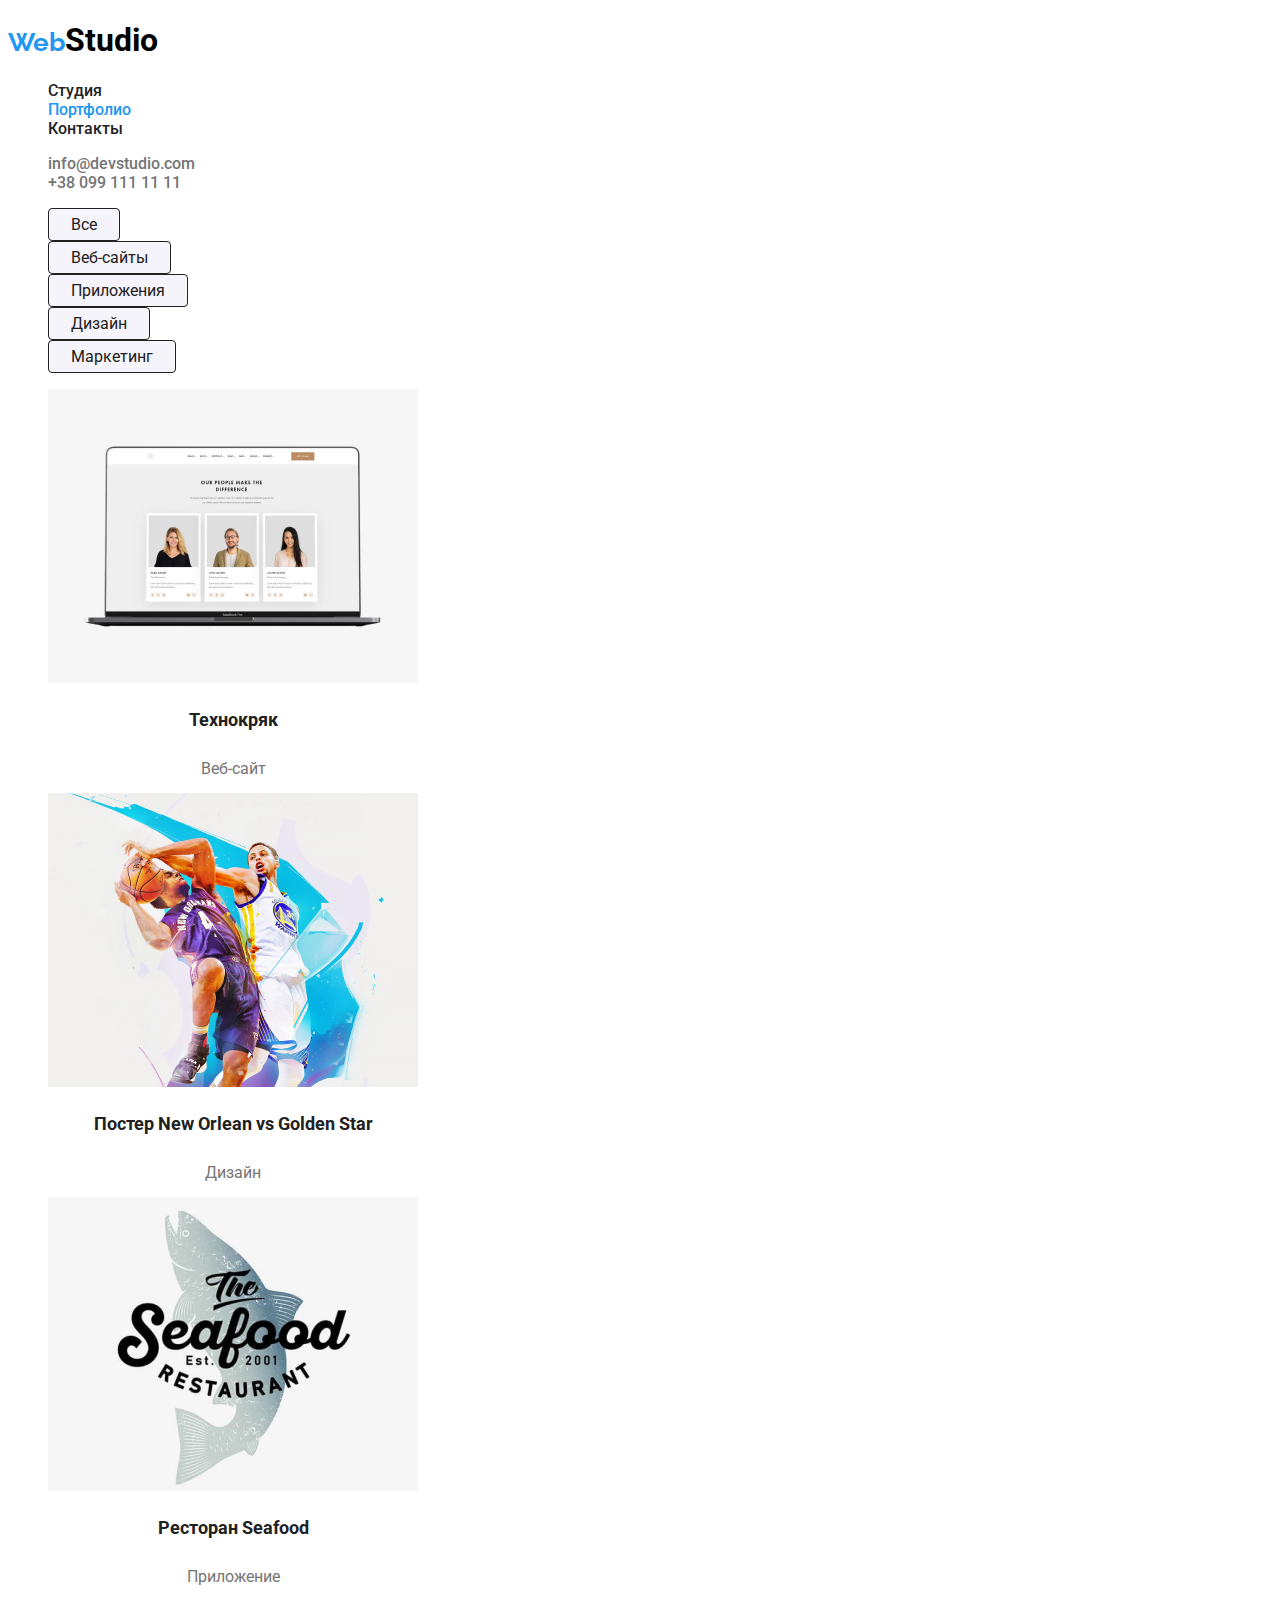
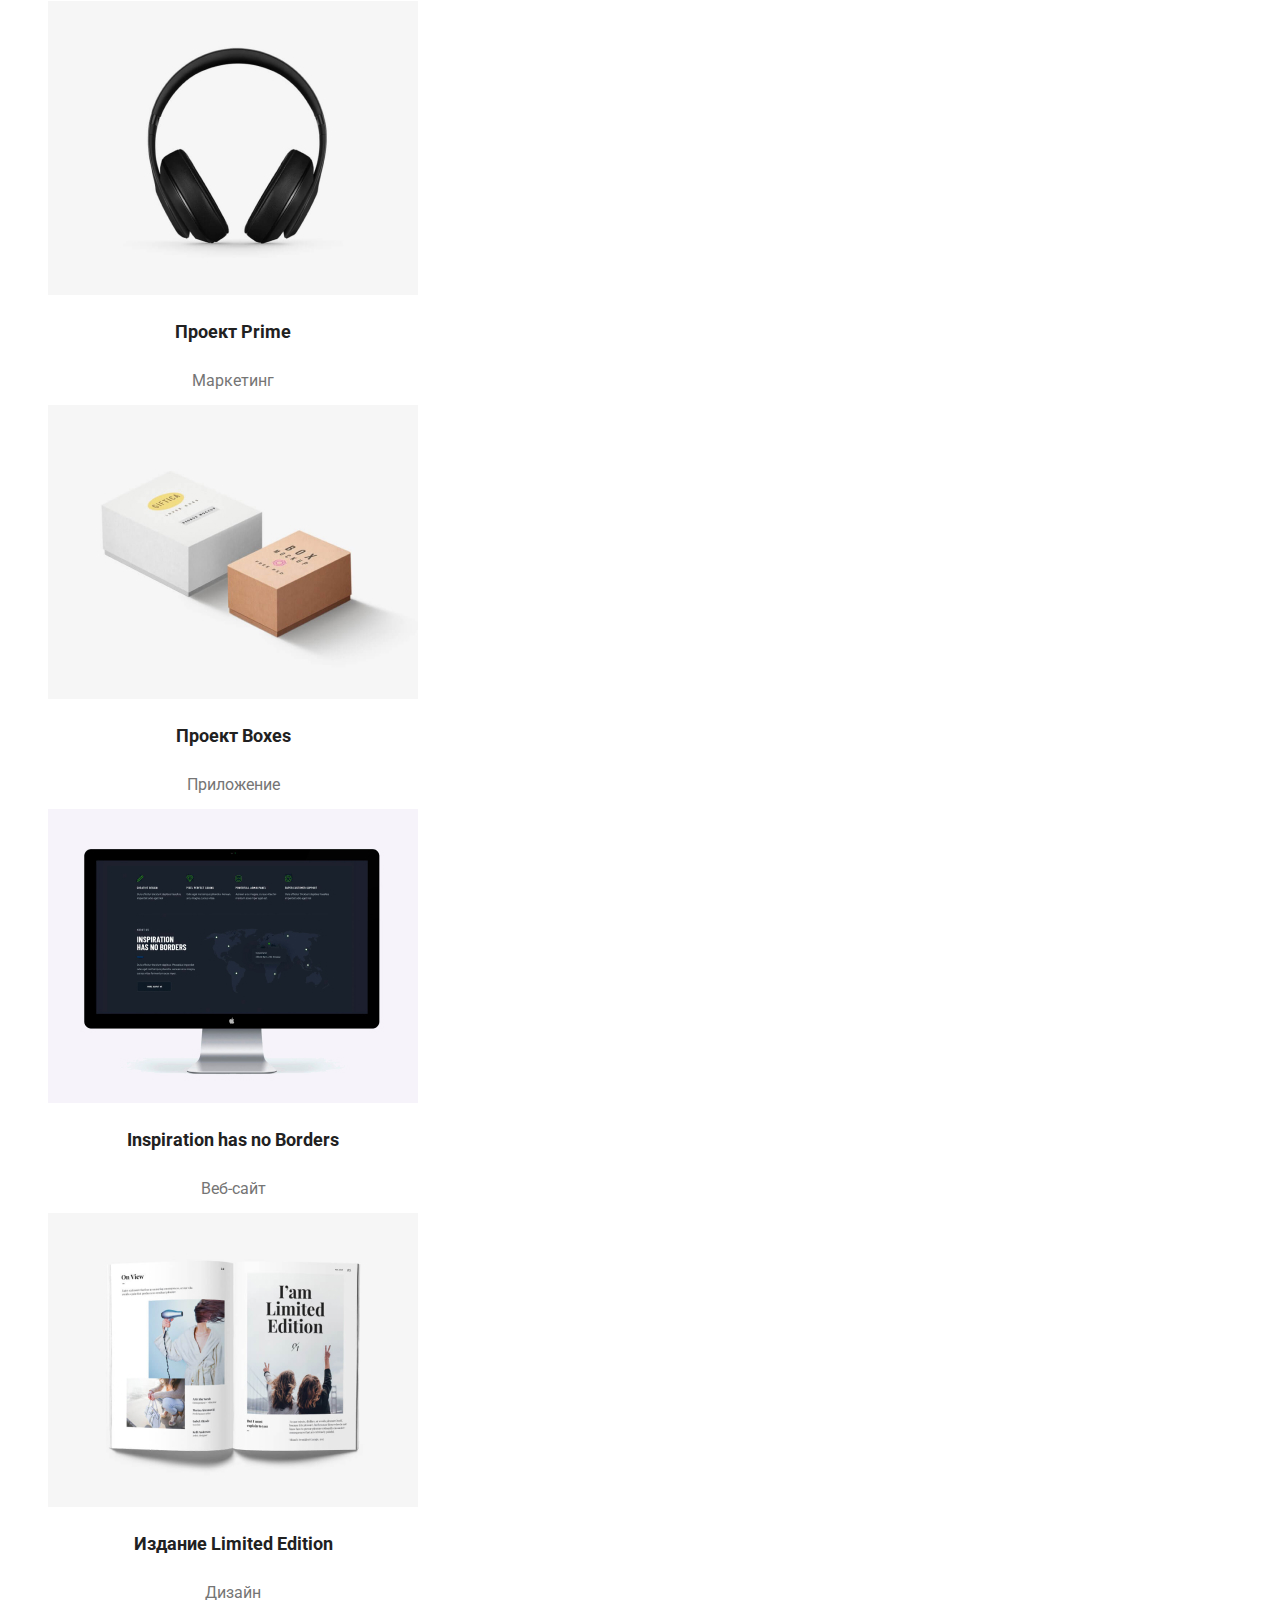
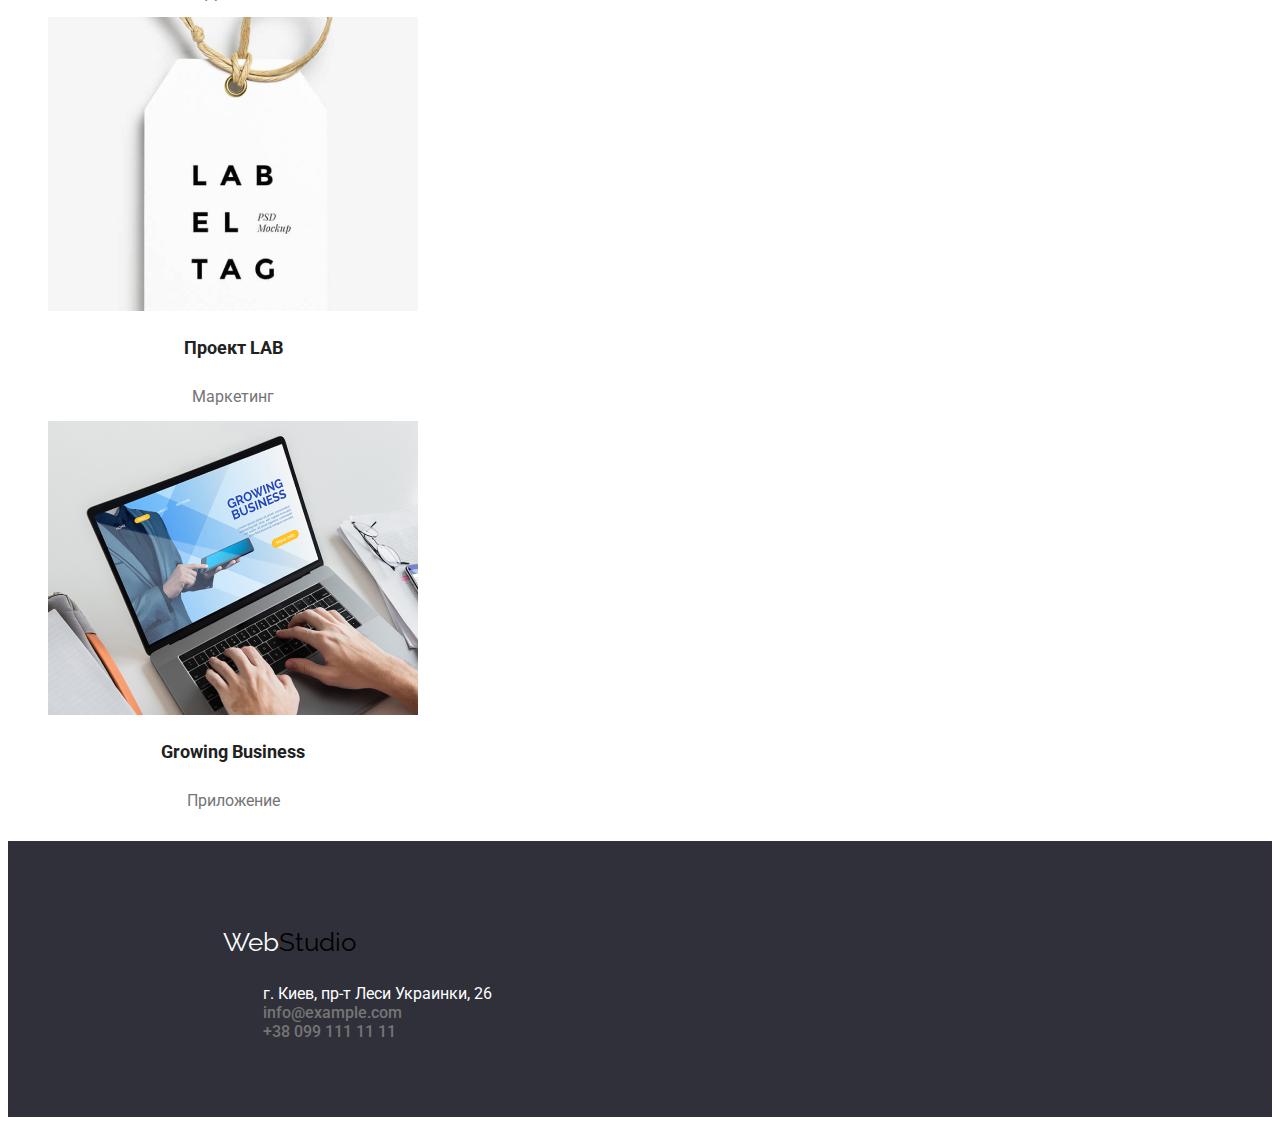
==== portfolio.html @ f065d7c5 "added portfolio, finished css" ====
<!DOCTYPE html>
<html lang="ru">
<head>
    <meta charset="UTF-8">
    <meta http-equiv="X-UA-Compatible" content="IE=edge">
    <meta name="viewport" content="width=device-width, initial-scale=1.0">
    <link rel="stylesheet" href="./css/style.css">
    <link rel="preconnect" href="https://fonts.gstatic.com">
    <link href="https://fonts.googleapis.com/css2?family=Raleway:wght@700&family=Roboto:wght@400;500;700;900&display=swap" rel="stylesheet">
    <title>Портфолио</title>
</head>
<body>
     <!--header container-->
     <header>
        <nav>
            <h1 class="logo"><span class="logo-brand">Web</span>Studio</h1>
            <ul  class="nav-panel">
                <li><a href="./index.html">Студия</a></li>
                <li><a id="current" href="./portfolio.html">Портфолио</a></li>
                <li><a href="#">Контакты</a></li>
            </ul>
            <ul>
                <li class="nav-contacts"><a href="mailto:info@devstudio.com">info@devstudio.com</a></li>
                <li class="nav-contacts"><a href="tel:+380991111111">+38 099 111 11 11</a></li>
            </ul>
        </nav>
    </header>
    <main>
        <h1 class="hidden">
            .
        </h1>
        <ul>
            <li class="button">
                Все
            </li>
            <li class="button">
                Веб-сайты
            </li>
            <li class="button">
                Приложения
            </li>
            <li class="button">
                Дизайн
            </li>
            <li class="button">
                Маркетинг
            </li>
        </ul>
        <ul>
            <li class="products">
                <img src="./img/portfolio1.jpg" alt="Технокряк" >
                <h2 class="product-title">
                    Технокряк
                </h2>
                <p class="product-description">Веб-сайт</p>
            </li>
            <li class="products">
                <img src="./img/portfolio2.jpg" alt="">
                <h2 class="product-title">
                    Постер New Orlean vs Golden Star
                </h2>
                <p class="product-description">Дизайн</p>
            </li>
            <li class="products">
                <img src="./img/portfolio3.jpg" alt="">
                <h2 class="product-title">
                    Ресторан Seafood
                </h2>
                <p class="product-description">Приложение</p>
            </li>
            <li class="products">
                <img src="./img/portfolio4.jpg" alt="">
                <h2 class="product-title">
                    Проект Prime
                </h2>
                <p class="product-description">Маркетинг</p>
            </li>
            <li class="products">
                <img src="./img/portfolio5.jpg" alt="">
                <h2 class="product-title">
                    Проект Boxes
                </h2>
                <p class="product-description">Приложение</p>
            </li>
            <li class="products">
                <img src="./img/portfolio6.jpg" alt="">
                <h2 class="product-title">
                    Inspiration has no Borders
                </h2>
                <p class="product-description">Веб-сайт</p>
            </li>
            <li class="products">
                <img src="./img/portfolio7.jpg" alt="">
                <h2 class="product-title">
                    Издание Limited Edition
                </h2>
                <p class="product-description">Дизайн</p>
            </li>
            <li class="products">
                <img src="./img/portfolio8.jpg" alt="">
                <h2 class="product-title">
                    Проект LAB
                </h2>
                <p class="product-description">Маркетинг</p>
            </li>
            <li class="products">
                <img src="./img/portfolio9.jpg" alt="">
                <h2 class="product-title">
                    Growing Business
                </h2>
                <p class="product-description">Приложение</p>
            </li>
        </ul>
    </main>
    <!-- footer container -->
    <footer id="footer">
        <p class="logo-footer"><span class="logo-brand-footer">Web</span>Studio</p>
        <ul>
            <li><address class="address">г. Киев, пр-т Леси Украинки, 26</address></li>
            <li class="nav-contacts"><a href="mailto:info@example.com">info@example.com</a></li>
            <li class="nav-contacts"><a href="tel:+380991111111">+38 099 111 11 11</a></li>
        </ul>
    </footer>
</body>
</html>
---- css/style.css ----
:root {
    --background-color: #ffffff; 
    --brand-color: #2196F3;
    --text-color-primary: #212121;
    --text-color-secondary: #757575;
    --text-color-adrress-op60: rgba(255, 255, 255, 0.6);
    font-family: 'Roboto', sans-serif;
}

.logo .logo-brand {
    font-family: 'Raleway', sans-serif;
    font-size: 26px;
    line-height: 31px;
}

.logo {
    color: #000000;
}

.logo-brand {
    color: var(--brand-color)
}

ul {
    list-style: none;
}

#current {
    color: var(--brand-color);
}

.nav-panel a{
    color: var(--text-color-primary);
    text-decoration: none;
    font-weight: 500;
}

.nav-panel a:hover, :focus {
    color: var(--brand-color);
}

.nav-contacts a{
    color: var(--text-color-secondary);
    text-decoration: none;
    font-weight: 500;
}

.nav-contacts a:hover, :focus {
    color: var(--brand-color);
}

.banner {
    background-color: #2F303A;
}

.banner-slogan {
    color: var(--background-color);
    font-weight: 900;
    text-transform: uppercase;
    font-size: 44px;
    line-height: 60px;
    text-align: center;
}

.banner a {
    background-color: var(--brand-color);
    color: var(--background-color);
    text-decoration: none;
    font-weight: 700;
    font-size: 16px;
    line-height: 30px;
    box-shadow: 0px 4px 4px rgba(0, 0, 0, 0.15);
    border-radius: 4px; 
    padding: 10px 34px;
}

.banner a:hover {
    background-color: #ffffff;
    color: var(--text-color-primary);
}

.preferences h3 {
    color: var(--text-color-primary);
    font-weight: 700;
    font-size: 14px;
}

.preferences span {
    color: var(--text-color-secondary);
    font-weight: 400;
    font-size: 14px;
    line-height: 24px;
}

.whatwedo h2 {
    color: var(--text-color-primary);
    font-weight: 700;
    font-size: 36px;
    line-height: 42px;
    text-align: center;
}

.team {
    background-color: #F5F4FA;
}

.team-card {
    background-color: var(--background-color);
    width: 270px;
    height: 368px;
    box-shadow: 0px 1px 3px rgba(0, 0, 0, 0.12), 0px 1px 1px rgba(0, 0, 0, 0.14), 0px 2px 1px rgba(0, 0, 0, 0.2);
    border-radius: 0px 0px 4px 4px;
}

.team h2 {
    color: var(--text-color-primary);
    font-weight: 700;
    font-size: 36px;
    line-height: 42px;
    text-align: center;
}

.team h4 {
    color: var(--text-color-primary);
    font-weight: 500;
    font-size: 16px;
    line-height: 19px;
    text-align: center;
}

.team p {
    color: var(--text-color-secondary);
    font-weight: 400;
    font-size: 16px;
    line-height: 19px;
    text-align: center;
}

#footer {
    background-color: #2F303A;
    padding: 60px 215px;
}

#footer p {
    font-family: 'Raleway', sans-serif;
    font-size: 26px;
    line-height: 31px;
}

.logo-brand-footer {
    color: var(--background-color);
}

/* .logo-footer {
    padding: 10px 40px;
} */

.address {
    font-style: normal;
    font-weight: 400;
    color: var(--background-color);
}

.hidden {
    display: none;
}

.button {
    background-color: #F5F4FA;
    color: var(--text-color-primary);
    width: fit-content;
    border: 1px solid;
    padding: 6px 22px;
    border-radius: 4px;
}

.button:hover {
    background-color: var(--brand-color);
    color: var(--background-color);
}

.products {
    width: 370px;
    height: 404px;
    background-color: var(--background-color);
}

.product-title {
    font-weight: 700;
    font-size: 18px;
    line-height: 36px;
    color: var(--text-color-primary);
    text-align: center;
}

.product-description {
    font-weight: 400;
    font-size: 16px;
    line-height: 30px;
    color: var(--text-color-secondary);
    text-align: center;
}
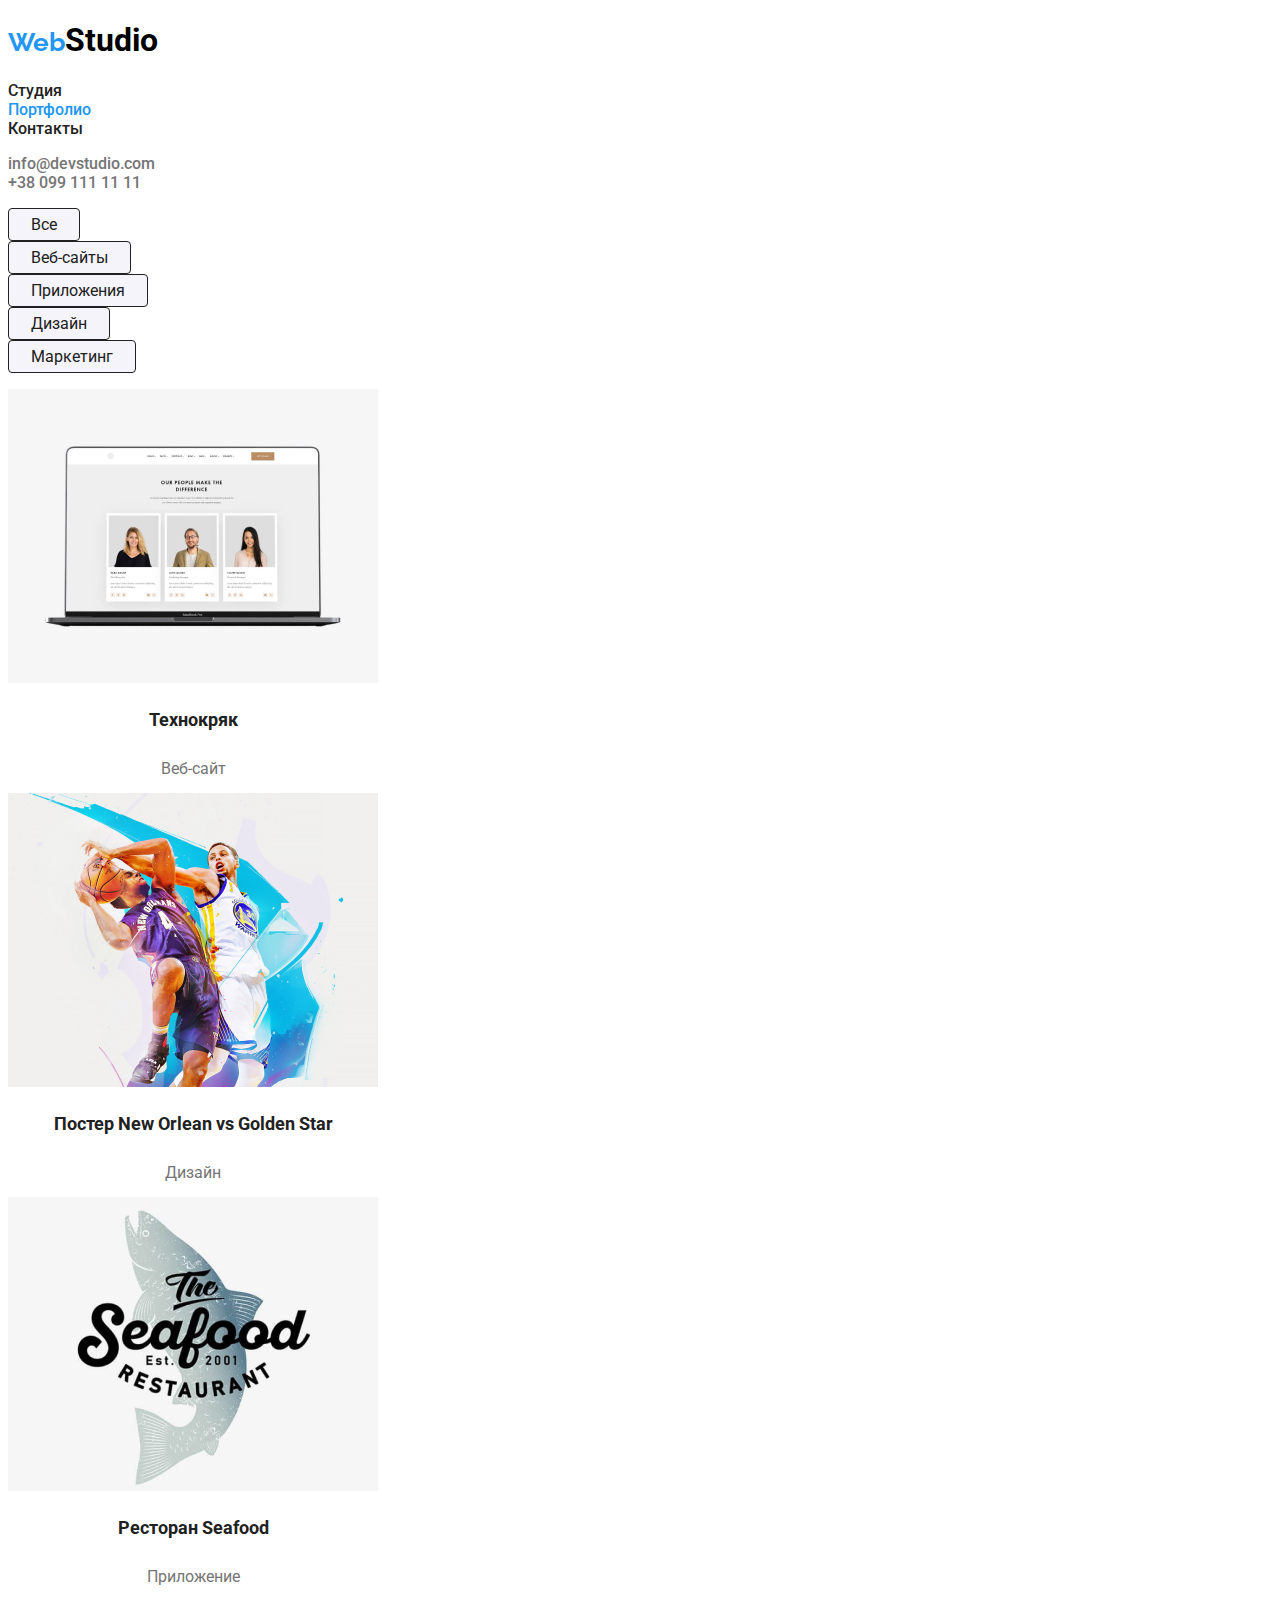
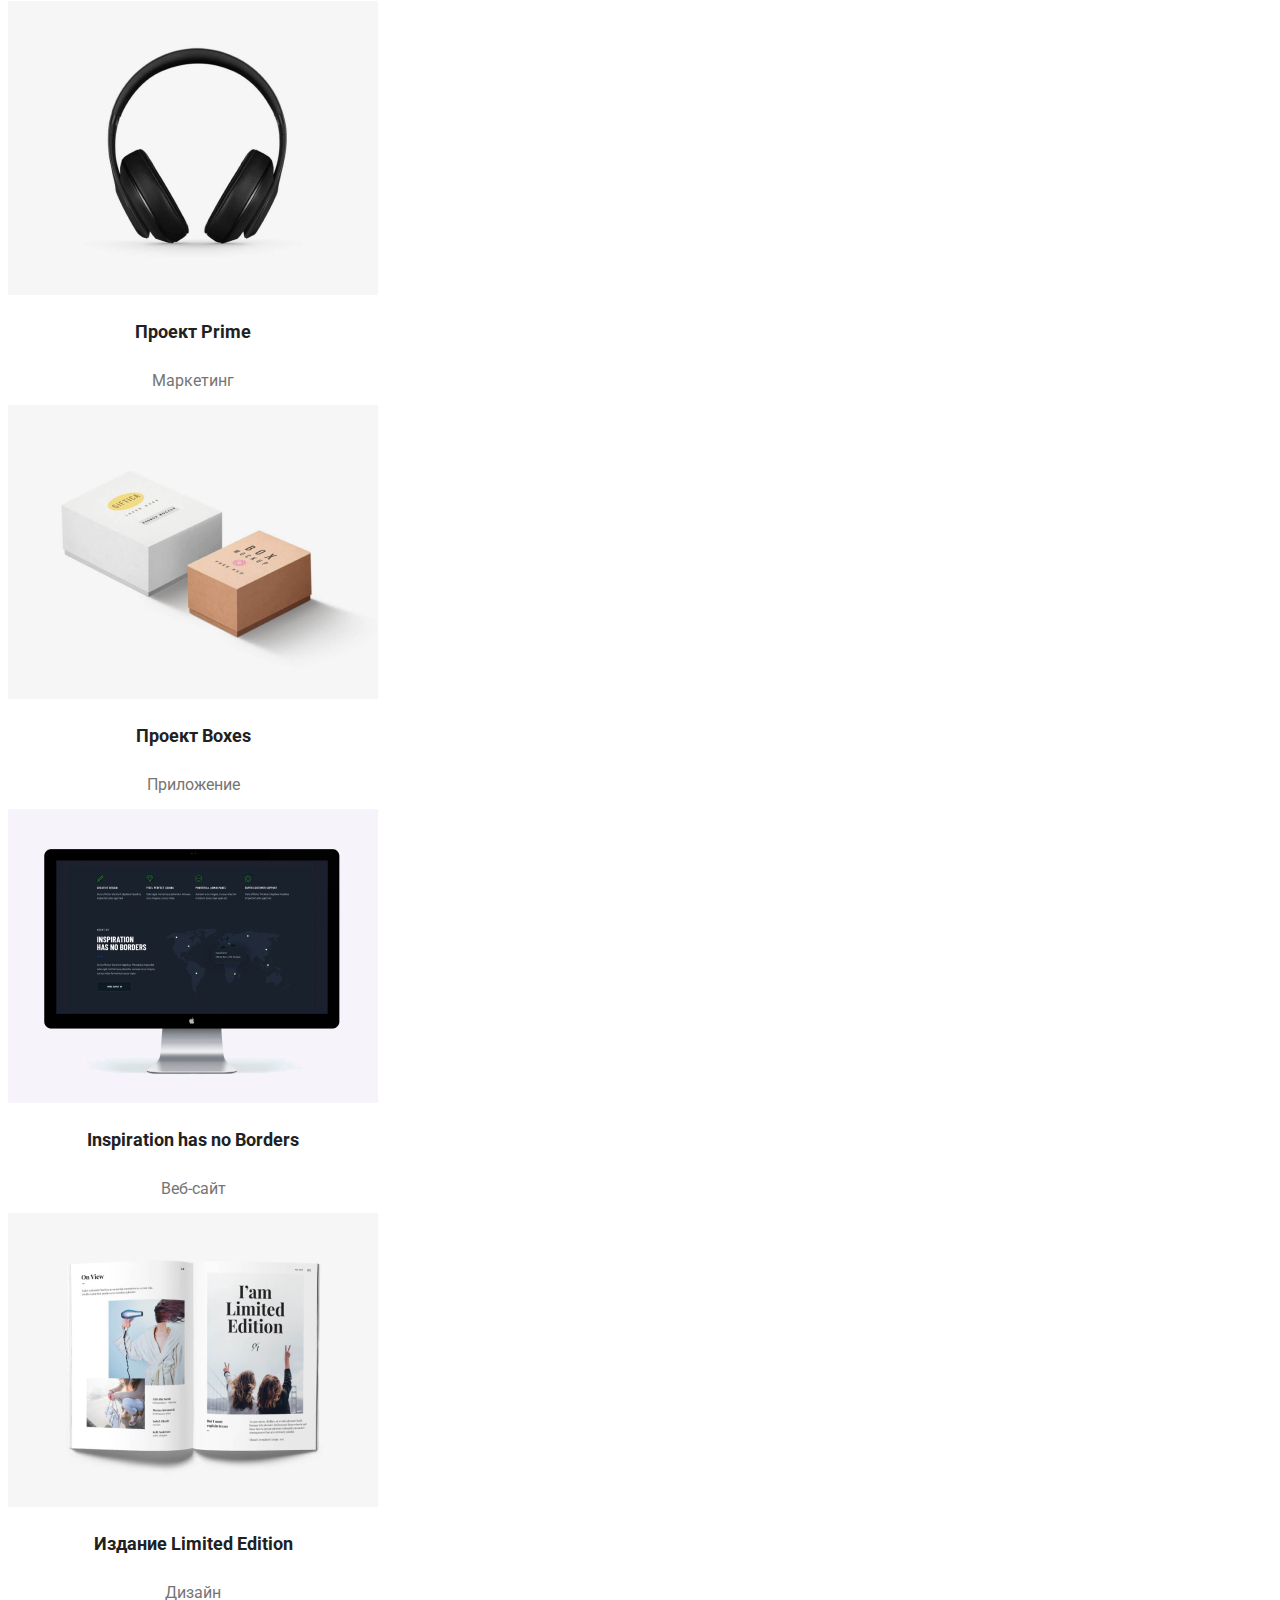
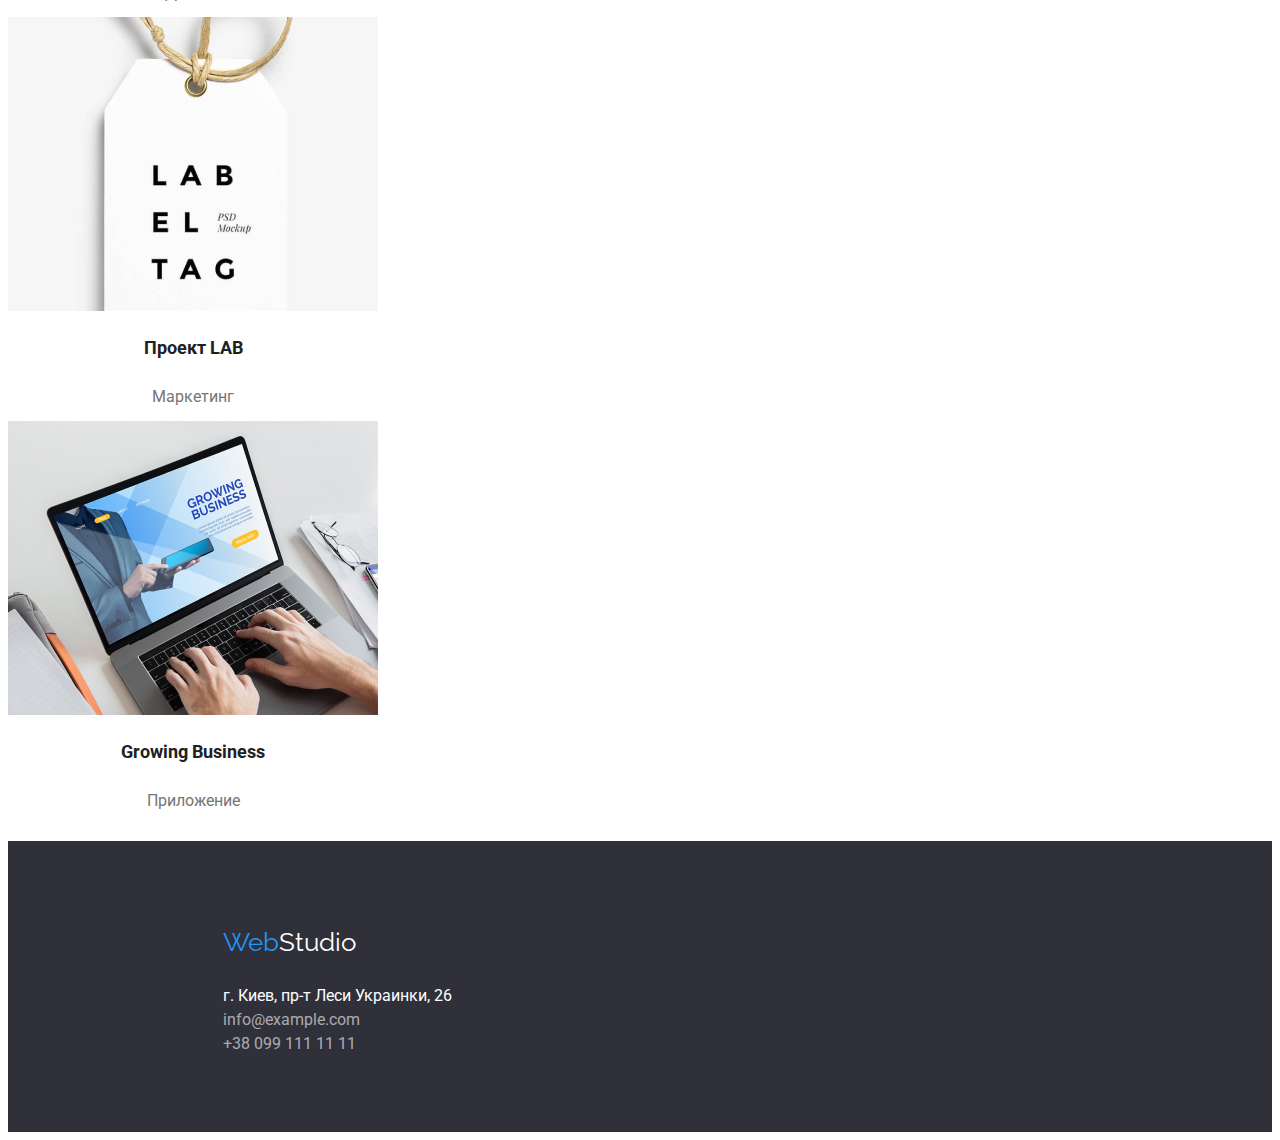
==== commit 05f034c7: "changed footer contacts color" ====
--- a/portfolio.html
+++ b/portfolio.html
@@ -5,6 +5,7 @@
     <meta http-equiv="X-UA-Compatible" content="IE=edge">
     <meta name="viewport" content="width=device-width, initial-scale=1.0">
     <link rel="stylesheet" href="./css/style.css">
+    <link rel="stylesheet" href=".css/normalize.css">
     <link rel="preconnect" href="https://fonts.gstatic.com">
     <link href="https://fonts.googleapis.com/css2?family=Raleway:wght@700&family=Roboto:wght@400;500;700;900&display=swap" rel="stylesheet">
     <title>Портфолио</title>
--- a/css/style.css
+++ b/css/style.css
@@ -23,6 +23,7 @@
 
 ul {
     list-style: none;
+    padding: 0;
 }
 
 #current {
@@ -145,10 +146,21 @@
     font-family: 'Raleway', sans-serif;
     font-size: 26px;
     line-height: 31px;
+    color: var(--background-color);
+}
+
+#footer .nav-contacts a{
+    font-weight: 400;
+    color: var(--text-color-adrress-op60);
+    line-height: 24px;
+}
+
+#footer .nav-contacts a:hover, :focus{
+    color: var(--brand-color);
 }
 
 .logo-brand-footer {
-    color: var(--background-color);
+    color: var(--brand-color);
 }
 
 /* .logo-footer {
@@ -158,6 +170,7 @@
 .address {
     font-style: normal;
     font-weight: 400;
+    line-height: 24px;
     color: var(--background-color);
 }
 
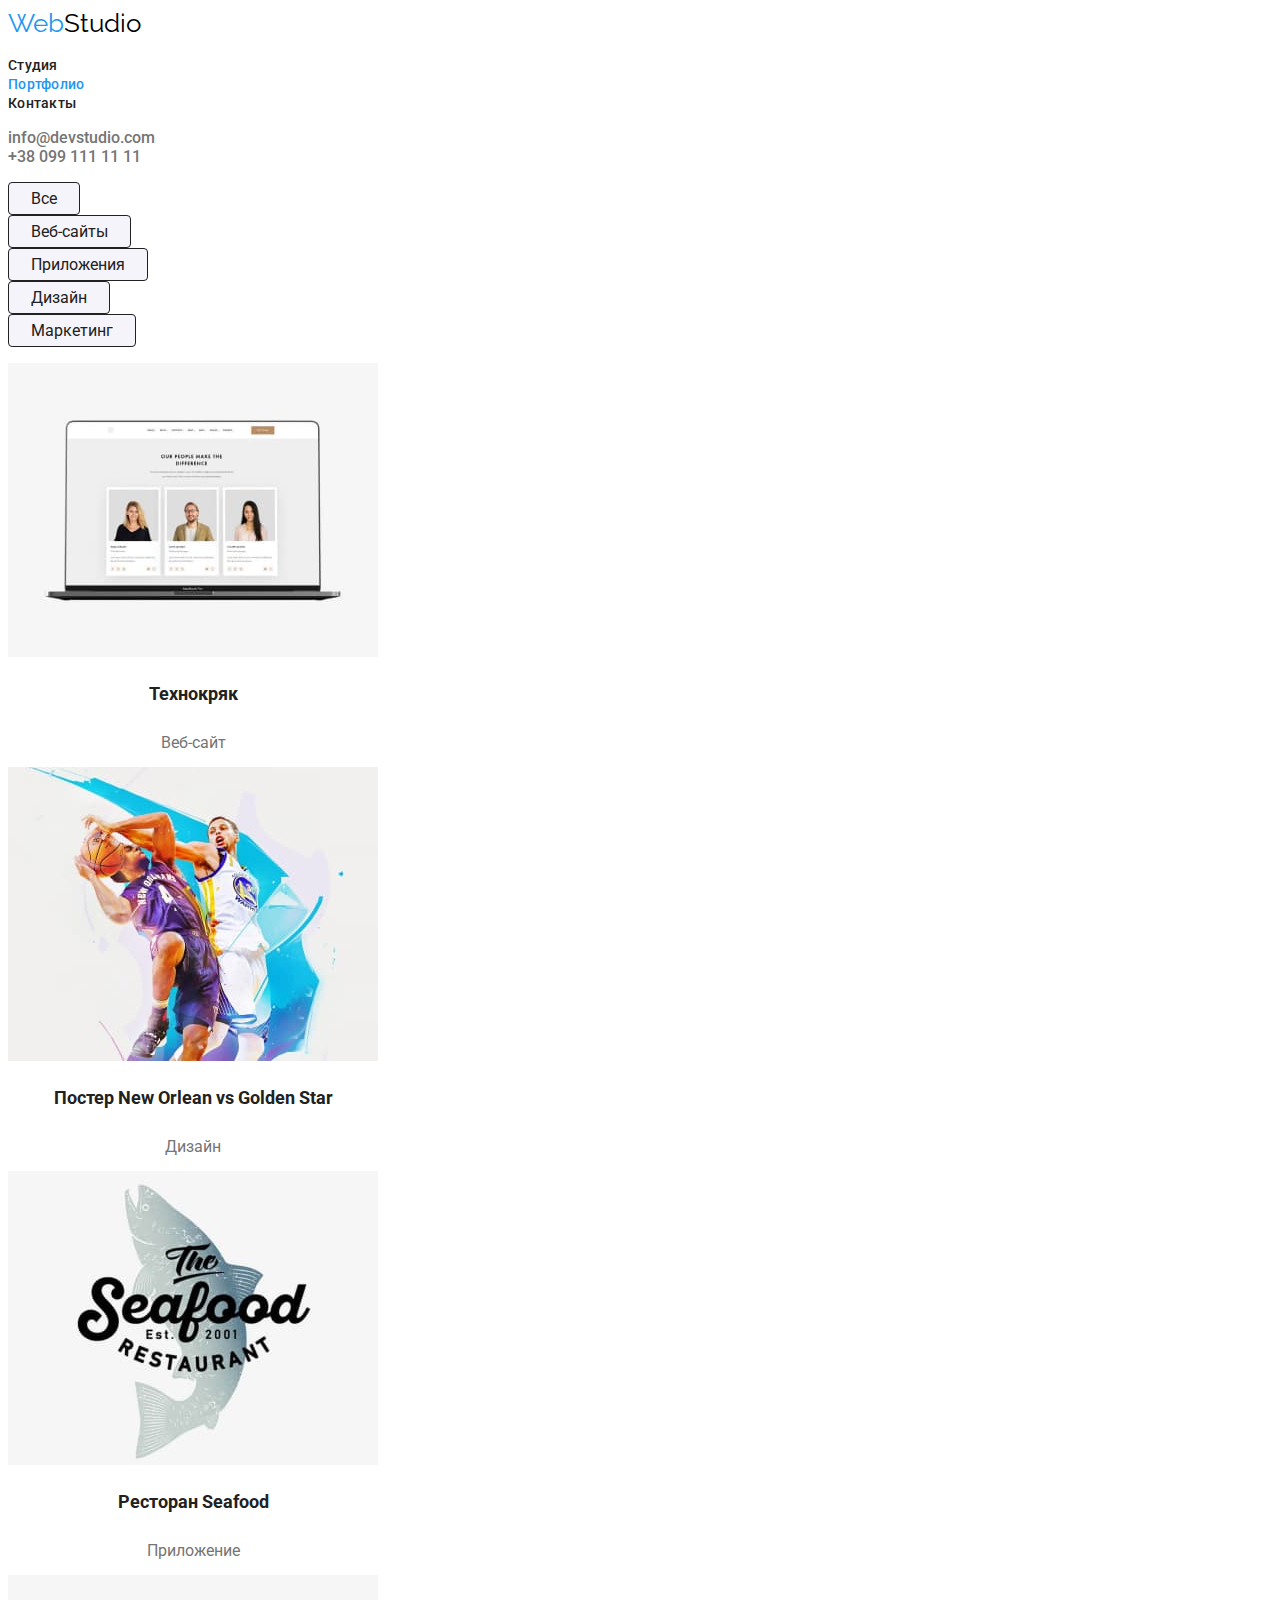
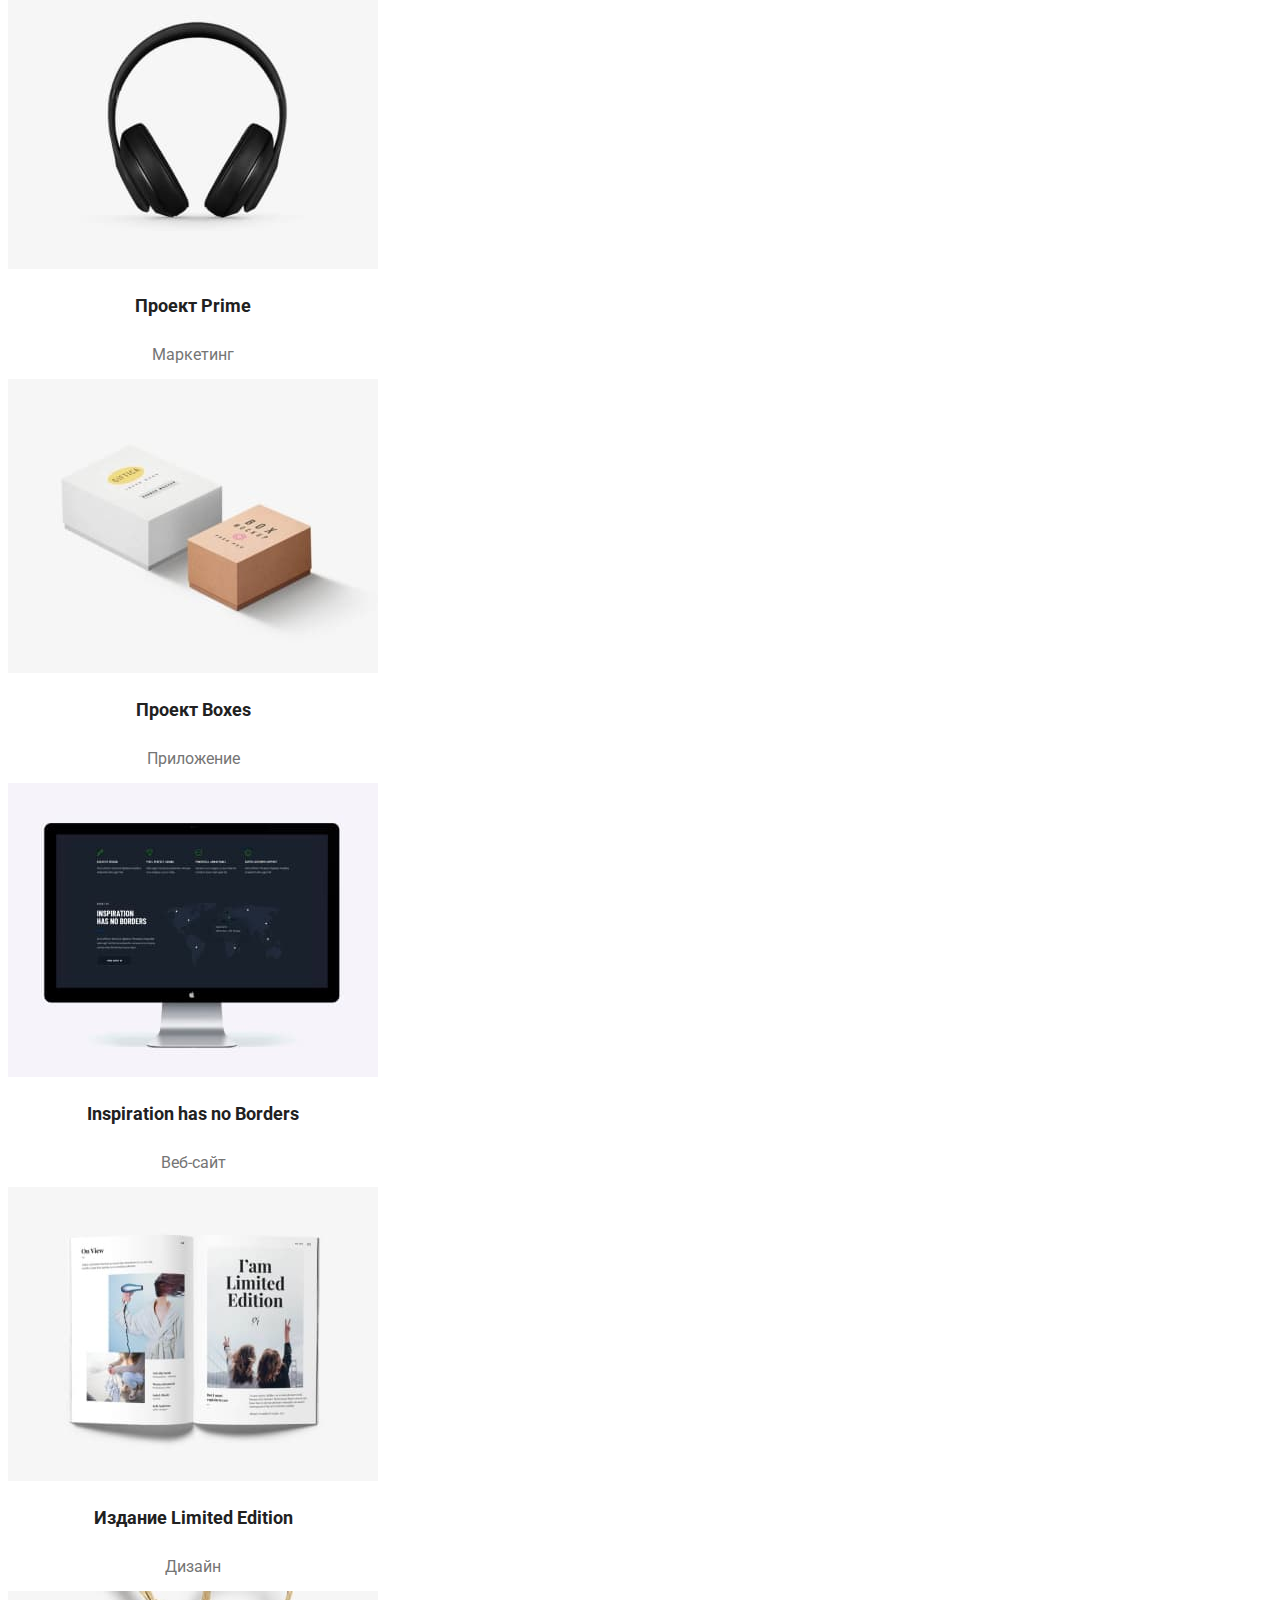
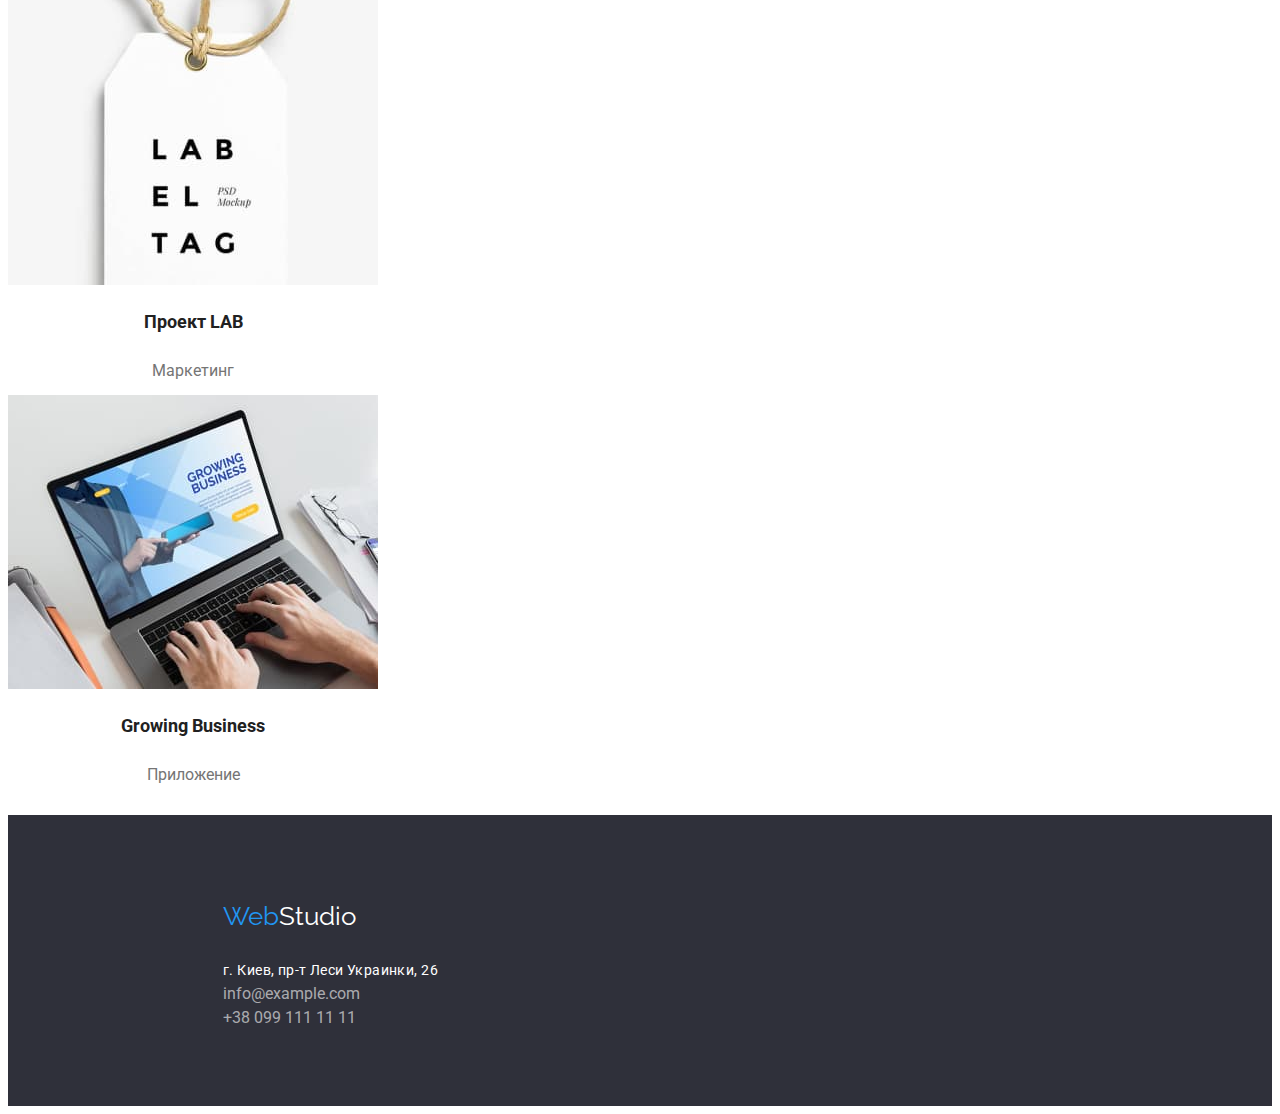
==== commit 7e4e6891: "first part of chanhes" ====
--- a/portfolio.html
+++ b/portfolio.html
@@ -4,7 +4,7 @@
     <meta charset="UTF-8">
     <meta http-equiv="X-UA-Compatible" content="IE=edge">
     <meta name="viewport" content="width=device-width, initial-scale=1.0">
-    <link rel="stylesheet" href="./css/style.css">
+    <link rel="stylesheet" href="./css/styles.css">
     <link rel="stylesheet" href=".css/normalize.css">
     <link rel="preconnect" href="https://fonts.gstatic.com">
     <link href="https://fonts.googleapis.com/css2?family=Raleway:wght@700&family=Roboto:wght@400;500;700;900&display=swap" rel="stylesheet">
@@ -13,18 +13,18 @@
 <body>
      <!--header container-->
      <header>
-        <nav>
-            <h1 class="logo"><span class="logo-brand">Web</span>Studio</h1>
-            <ul  class="nav-panel">
-                <li><a href="./index.html">Студия</a></li>
-                <li><a id="current" href="./portfolio.html">Портфолио</a></li>
-                <li><a href="#">Контакты</a></li>
-            </ul>
-            <ul>
+        <nav class="header-container">
+            <a class="logo" href="index.html"><span class="logo-brand">Web</span>Studio</a>
+                <ul class="nav-panel">
+                    <li class="nav-item"><a class="nav-link" href="./index.html">Студия</a></li>
+                    <li class="nav-item"><a class="nav-link" id="current" href="./portfolio.html">Портфолио</a></li>
+                    <li class="nav-item"><a class="nav-link" href="#footer">Контакты</a></li>
+                </ul>
+        </nav>
+        <ul class="contacts-container">
                 <li class="nav-contacts"><a href="mailto:info@devstudio.com">info@devstudio.com</a></li>
                 <li class="nav-contacts"><a href="tel:+380991111111">+38 099 111 11 11</a></li>
-            </ul>
-        </nav>
+        </ul>
     </header>
     <main>
         <h1 class="hidden">
--- a/css/styles.css
+++ b/css/styles.css
@@ -0,0 +1,230 @@
+:root {
+    --background-color: #ffffff; 
+    --brand-color: #2196F3;
+    --text-color-primary: #212121;
+    --text-color-secondary: #757575;
+    --text-color-adrress-op60: rgba(255, 255, 255, 0.6);
+    font-family: 'Roboto', sans-serif;
+}
+
+a {
+    text-decoration: none;
+}
+  
+ul {
+    list-style: none;
+}
+
+.logo .logo-brand {
+    font-family: 'Raleway', sans-serif;
+    font-size: 26px;
+    line-height: 31px;
+}
+
+.logo {
+    color: #000000;
+    font-family: 'Raleway', sans-serif;
+    font-size: 26px;
+}
+
+.logo-brand {
+    color: var(--brand-color)
+}
+
+ul {
+    list-style: none;
+    padding: 0;
+}
+
+#current {
+    color: var(--brand-color);
+}
+
+.nav-link{
+    color: var(--text-color-primary);
+    text-decoration: none;
+    font-weight: 500;
+    font-size: 14px;
+    line-height: 16px;
+    letter-spacing: 0.02em;  
+}
+
+.nav-link:hover, :focus {
+    color: var(--brand-color);
+}
+
+.nav-contacts a{
+    color: var(--text-color-secondary);
+    font-weight: 500;
+}
+
+.nav-contacts a:hover, :focus {
+    color: var(--brand-color);
+}
+
+.banner {
+    background-color: #2F303A;
+}
+
+.banner-slogan {
+    color: var(--background-color);
+    font-weight: 900;
+    text-transform: uppercase;
+    font-size: 44px;
+    line-height: 60px;
+    text-align: center;
+}
+
+.btn {
+    background-color: var(--brand-color);
+    color: var(--background-color);
+    font-weight: 700;
+    font-size: 16px;
+    line-height: 30px;
+    box-shadow: 0px 4px 4px rgba(0, 0, 0, 0.15);
+    border-radius: 4px;
+    padding: 10px 32px;
+}
+
+.btn:hover, :focus {
+    background-color: #ffffff;
+    color: var(--text-color-primary);
+}
+
+.preferences h3 {
+    color: var(--text-color-primary);
+    font-weight: 700;
+    font-size: 14px;
+    line-height: 16px;
+    letter-spacing: 0.03em;
+    text-transform: uppercase;
+}
+
+.preferences p {
+    color: var(--text-color-secondary);
+    font-weight: 400;
+    font-size: 14px;
+    line-height: 24px;
+}
+
+.whatwedo h2 {
+    color: var(--text-color-primary);
+    font-weight: 700;
+    font-size: 36px;
+    line-height: 42px;
+    text-align: center;
+}
+
+.team {
+    background-color: #F5F4FA;
+}
+
+.team-card {
+    background-color: var(--background-color);
+    width: 270px;
+    height: 368px;
+    box-shadow: 0px 1px 3px rgba(0, 0, 0, 0.12), 0px 1px 1px rgba(0, 0, 0, 0.14), 0px 2px 1px rgba(0, 0, 0, 0.2);
+    border-radius: 0px 0px 4px 4px;
+}
+
+.team h2 {
+    color: var(--text-color-primary);
+    font-weight: 700;
+    font-size: 36px;
+    line-height: 42px;
+    text-align: center;
+}
+
+.team h4 {
+    color: var(--text-color-primary);
+    font-weight: 500;
+    font-size: 16px;
+    line-height: 19px;
+    letter-spacing: 0.03em;
+    text-align: center;
+}
+
+.team p {
+    color: var(--text-color-secondary);
+    font-weight: 400;
+    font-size: 16px;
+    line-height: 19px;
+    letter-spacing: 0.03em;
+    text-align: center;
+}
+
+#footer {
+    background-color: #2F303A;
+    padding: 60px 215px;
+}
+
+#footer p {
+    font-family: 'Raleway', sans-serif;
+    font-size: 26px;
+    line-height: 31px;
+    color: var(--background-color);
+}
+
+#footer .nav-contacts a{
+    font-weight: 400;
+    color: var(--text-color-adrress-op60);
+    line-height: 24px;
+}
+
+#footer .nav-contacts a:hover, :focus{
+    color: var(--brand-color);
+}
+
+.logo-brand-footer {
+    color: var(--brand-color);
+}
+
+.address {
+    font-style: normal;
+    font-weight: 400;
+    line-height: 24px;
+    font-size: 14px;
+    line-height: 24px;
+    letter-spacing: 0.03em;
+    color: var(--background-color);
+}
+
+.hidden {
+    display: none;
+}
+
+.button {
+    background-color: #F5F4FA;
+    color: var(--text-color-primary);
+    width: fit-content;
+    border: 1px solid;
+    padding: 6px 22px;
+    border-radius: 4px;
+}
+
+.button:hover {
+    background-color: var(--brand-color);
+    color: var(--background-color);
+}
+
+.products {
+    width: 370px;
+    height: 404px;
+    background-color: var(--background-color);
+}
+
+.product-title {
+    font-weight: 700;
+    font-size: 18px;
+    line-height: 36px;
+    color: var(--text-color-primary);
+    text-align: center;
+}
+
+.product-description {
+    font-weight: 400;
+    font-size: 16px;
+    line-height: 30px;
+    color: var(--text-color-secondary);
+    text-align: center;
+}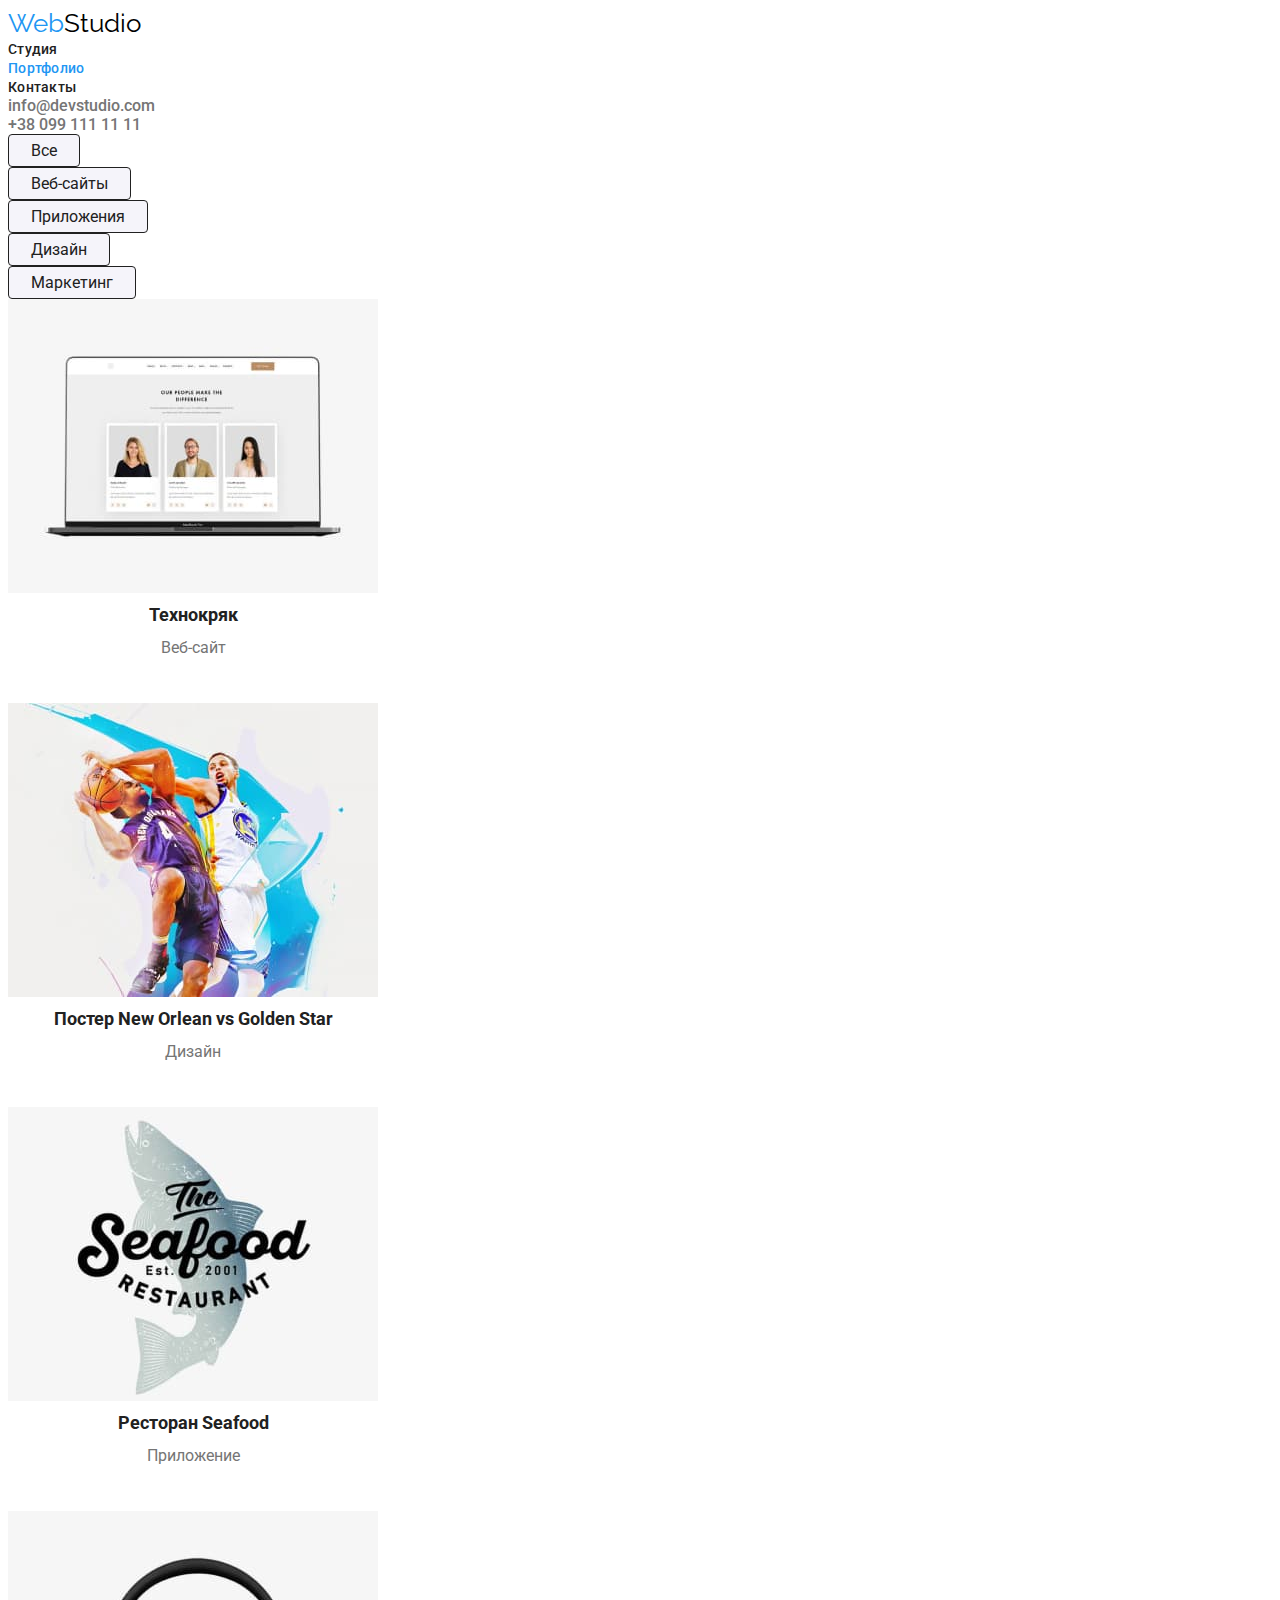
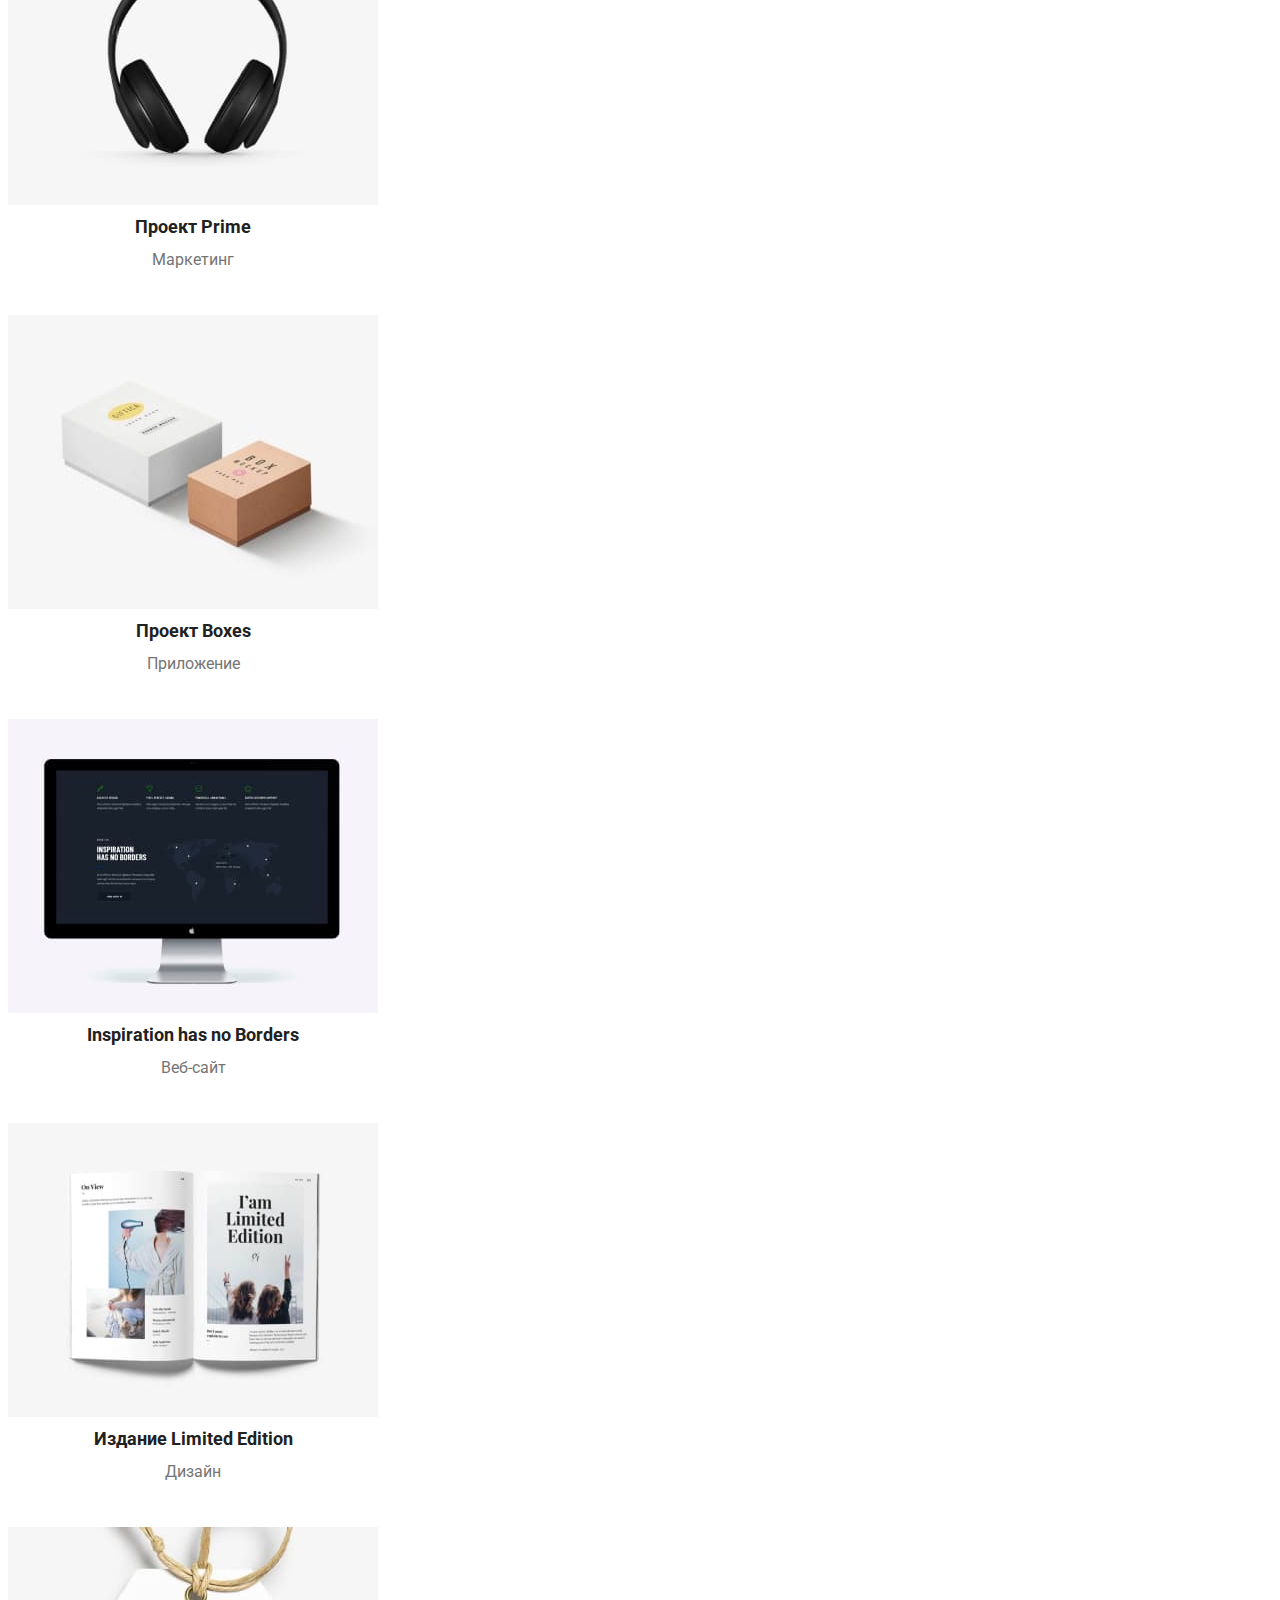
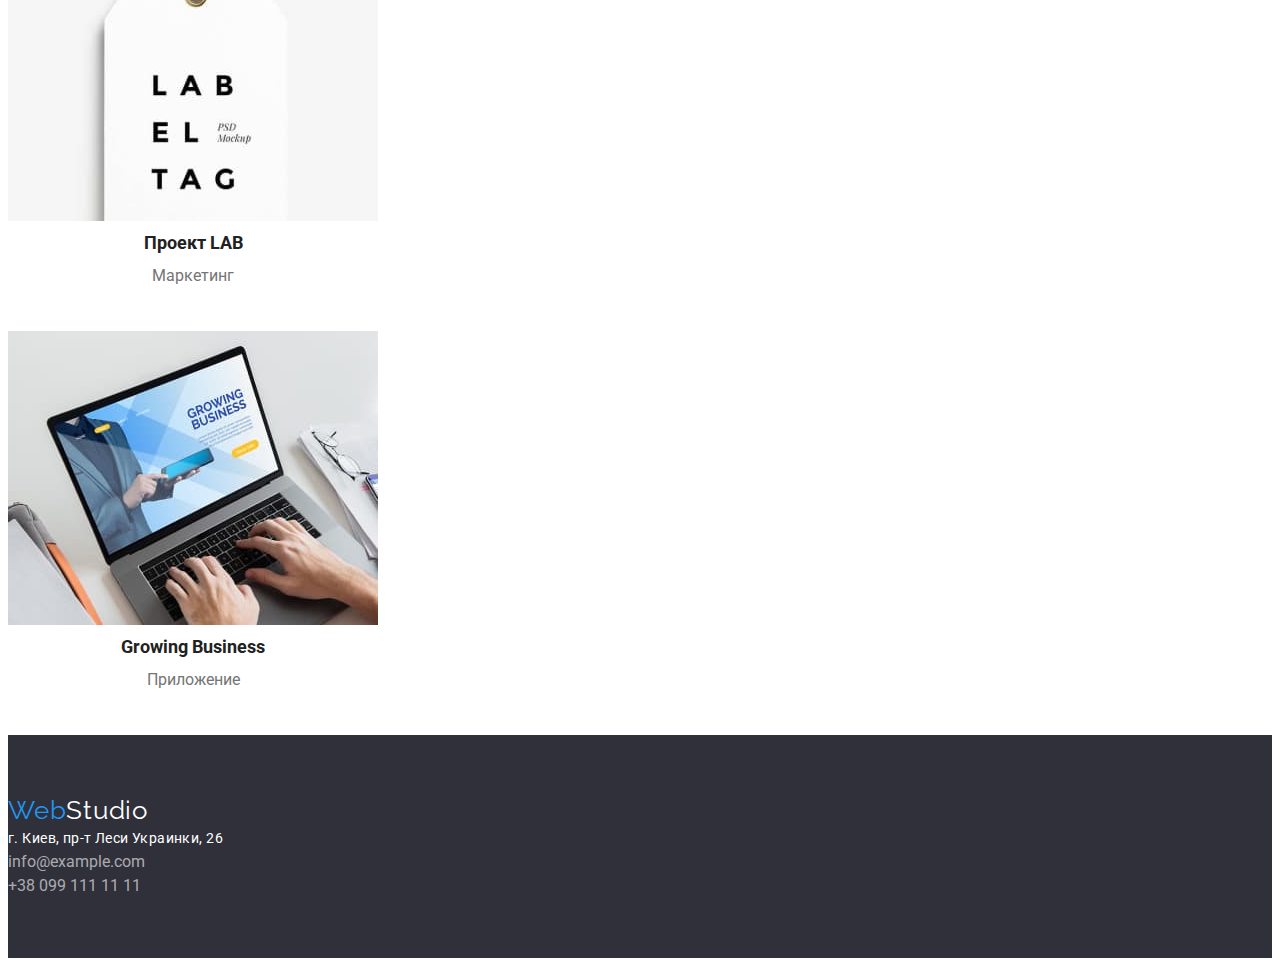
==== commit fcfdb408: "almost done" ====
--- a/portfolio.html
+++ b/portfolio.html
@@ -115,12 +115,18 @@
     </main>
     <!-- footer container -->
     <footer id="footer">
-        <p class="logo-footer"><span class="logo-brand-footer">Web</span>Studio</p>
-        <ul>
-            <li><address class="address">г. Киев, пр-т Леси Украинки, 26</address></li>
-            <li class="nav-contacts"><a href="mailto:info@example.com">info@example.com</a></li>
-            <li class="nav-contacts"><a href="tel:+380991111111">+38 099 111 11 11</a></li>
-        </ul>
+        <a class="logo-footer" href="index.html"><span class="logo-brand">Web</span>Studio</a>
+            <ul>
+                <li>
+                    <address class="address">г. Киев, пр-т Леси Украинки, 26</address>
+                </li>
+                <li class="nav-contacts">
+                    <a href="mailto:info@example.com">info@example.com</a>
+                </li>
+                <li class="nav-contacts">
+                    <a href="tel:+380991111111">+38 099 111 11 11</a>
+                </li>
+            </ul>
     </footer>
 </body>
 </html>--- a/css/styles.css
+++ b/css/styles.css
@@ -4,6 +4,7 @@
     --text-color-primary: #212121;
     --text-color-secondary: #757575;
     --text-color-adrress-op60: rgba(255, 255, 255, 0.6);
+    --set-gap94: 94px;
     font-family: 'Roboto', sans-serif;
 }
 
@@ -13,7 +14,22 @@
   
 ul {
     list-style: none;
-}
+    padding: 0;
+    margin: 0;
+  }
+  
+  h1,
+  h3,
+  p,
+  .product-title {
+    margin: 0;
+  }
+  
+  h2 {
+    margin-top: 0;
+    margin-bottom: 50px;
+  }
+  
 
 .logo .logo-brand {
     font-family: 'Raleway', sans-serif;
@@ -98,6 +114,17 @@
     line-height: 16px;
     letter-spacing: 0.03em;
     text-transform: uppercase;
+}
+
+.preferences,
+.team,
+.whatwedo {
+    padding-bottom: var(--set-gap94);
+}
+
+.preferences,
+.team {
+    padding-top: var(--set-gap94);
 }
 
 .preferences p {
@@ -155,14 +182,17 @@
 
 #footer {
     background-color: #2F303A;
-    padding: 60px 215px;
-}
-
-#footer p {
+    padding-top: 60px;
+    padding-bottom: 60px;
+}
+
+.logo-footer {
+    color: var(--background-color);
     font-family: 'Raleway', sans-serif;
     font-size: 26px;
     line-height: 31px;
-    color: var(--background-color);
+    margin-bottom: 20px;
+    letter-spacing: 0.03em;
 }
 
 #footer .nav-contacts a{
@@ -175,7 +205,7 @@
     color: var(--brand-color);
 }
 
-.logo-brand-footer {
+.logo-footer > .logo-brand {
     color: var(--brand-color);
 }
 
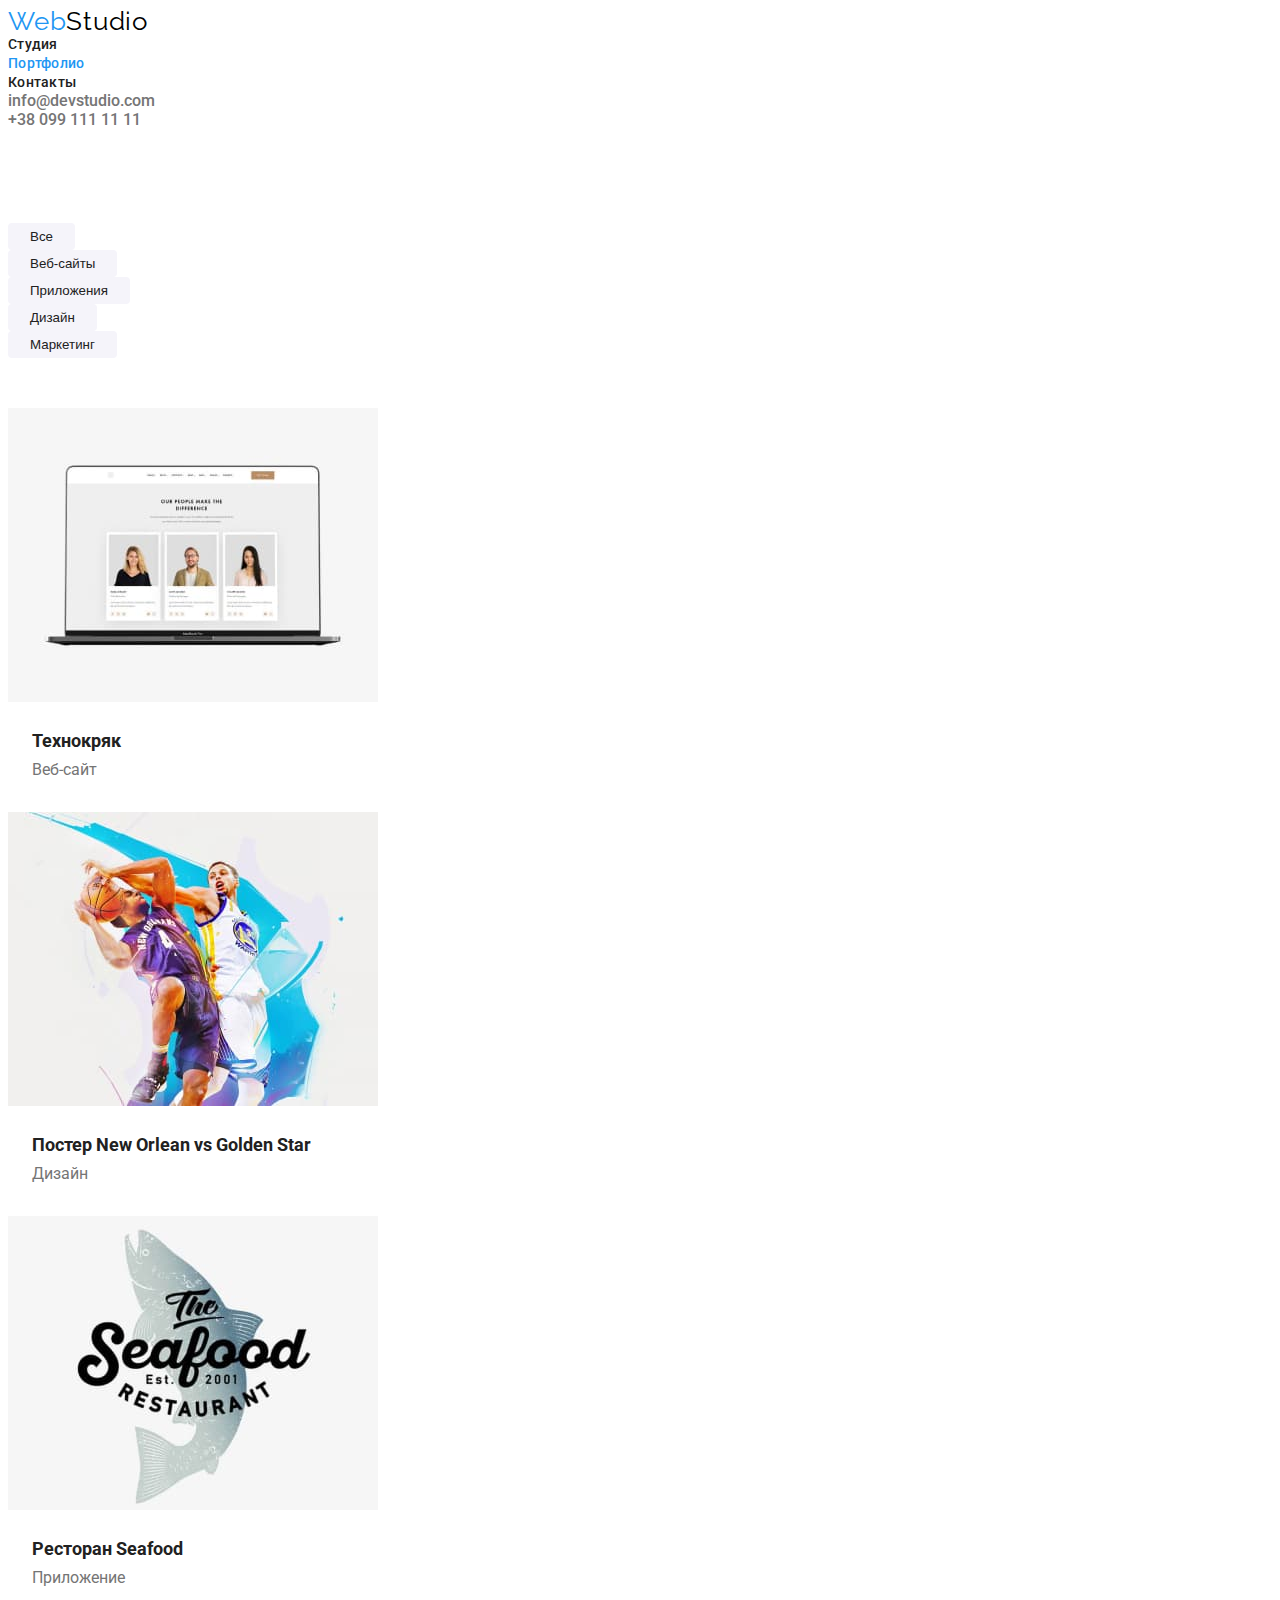
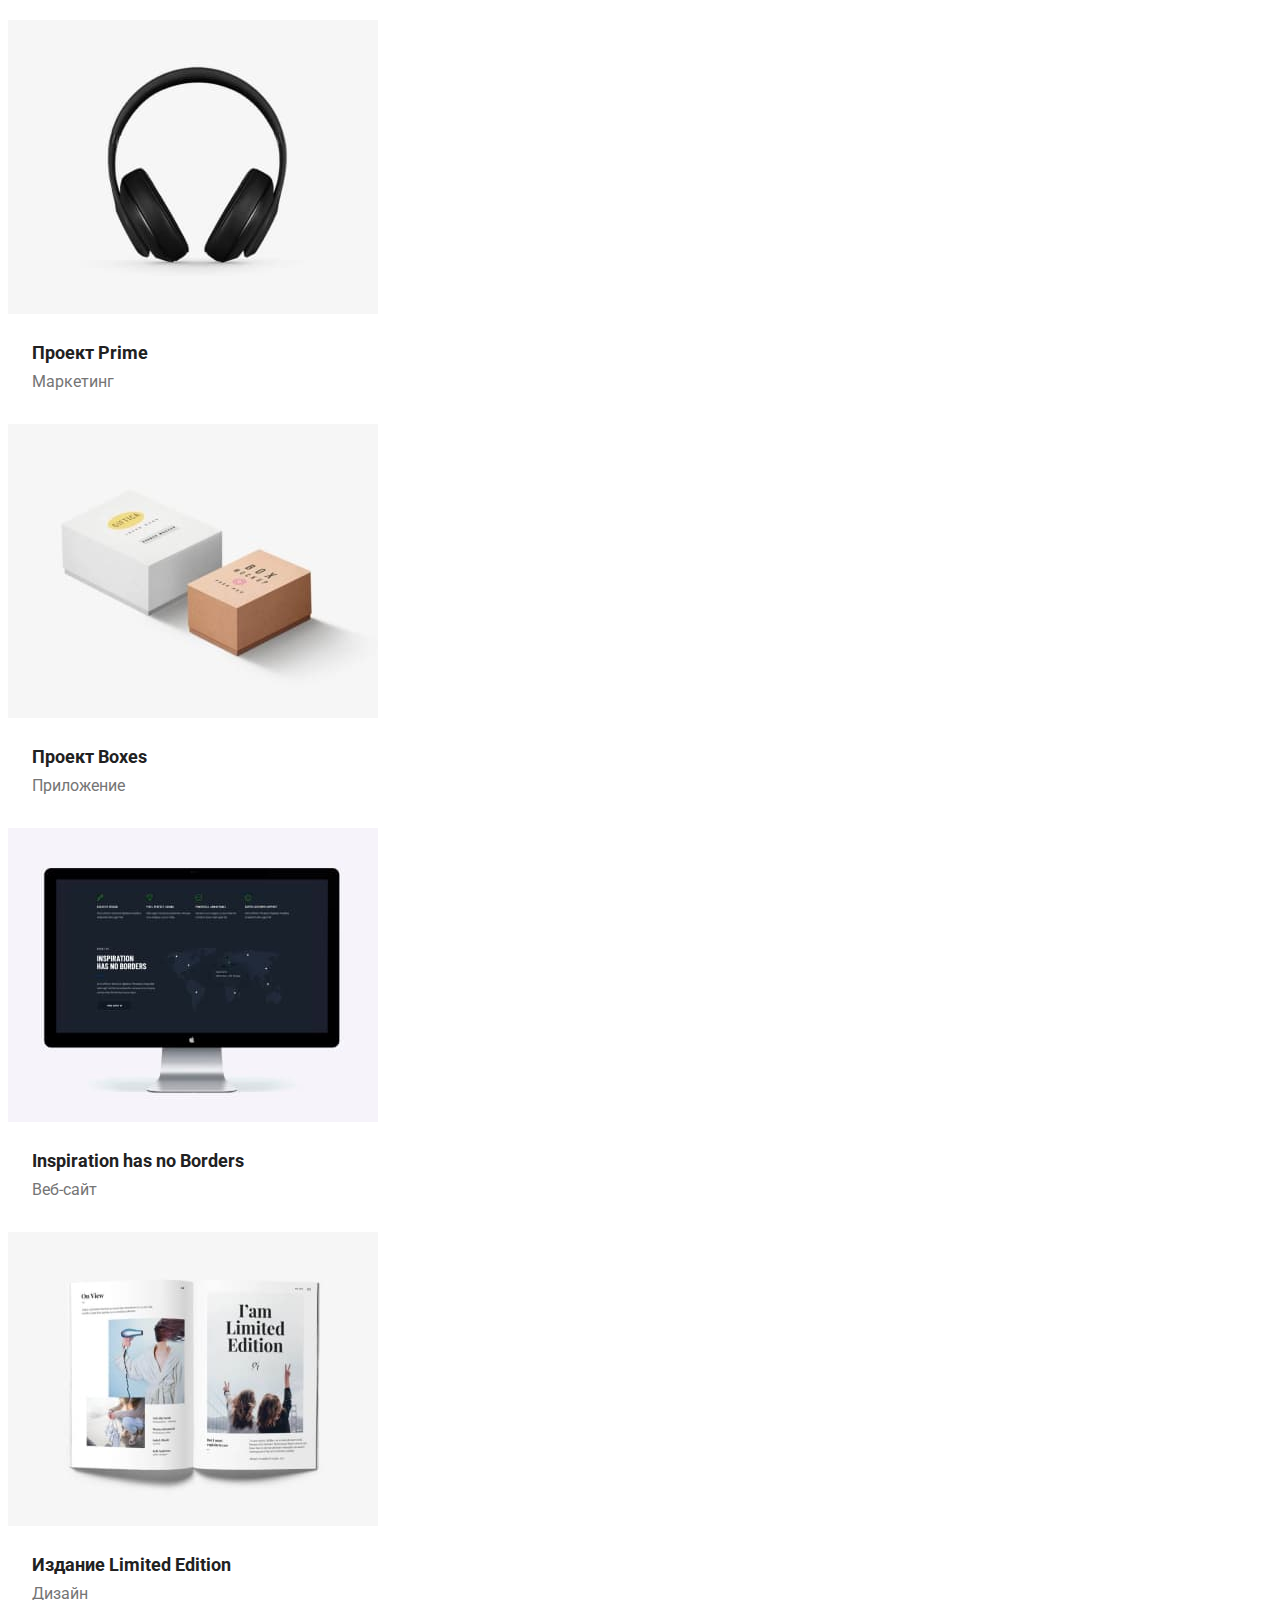
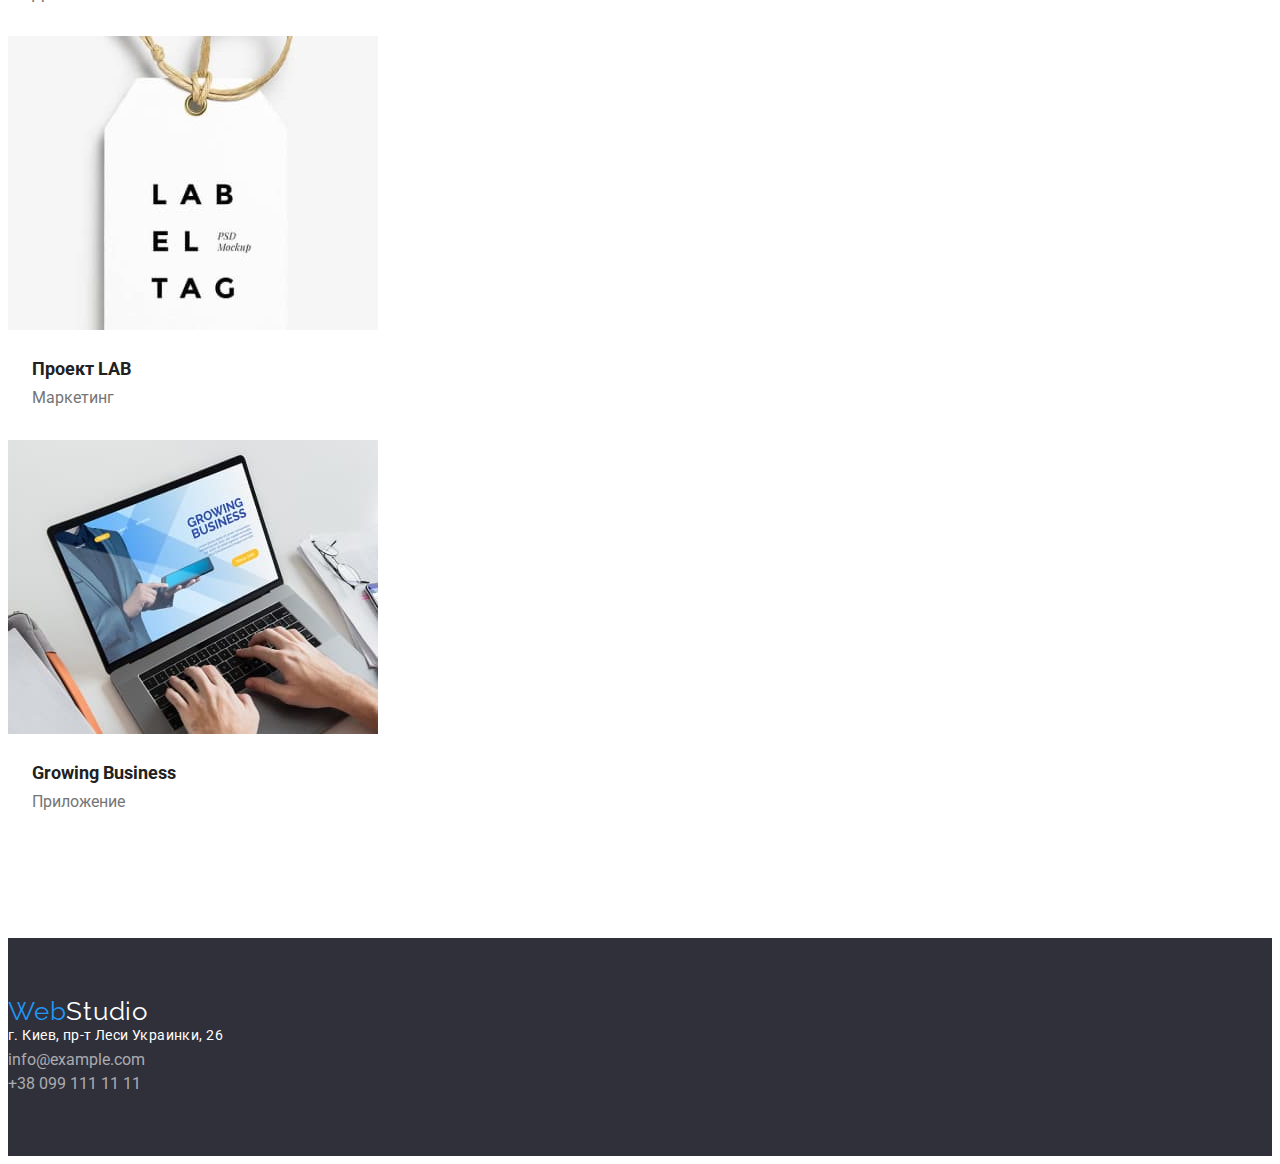
==== commit 129aba72: "added div in product cards" ====
--- a/portfolio.html
+++ b/portfolio.html
@@ -27,91 +27,121 @@
         </ul>
     </header>
     <main>
+        <section class="section-btn">
         <h1 class="hidden">
             .
         </h1>
-        <ul>
-            <li class="button">
-                Все
+        <ul class="btn-list">
+            <li>
+                <button type="button" class="button">
+                    Все
+                </button>
             </li>
-            <li class="button">
-                Веб-сайты
+            <li>
+                <button type="button" class="button">
+                    Веб-сайты
+                </button>
             </li>
-            <li class="button">
-                Приложения
+            <li>
+                <button type="button" class="button">
+                    Приложения
+                </button>
             </li>
-            <li class="button">
-                Дизайн
+            <li>
+                <button type="button" class="button">
+                    Дизайн
+                </button>
             </li>
-            <li class="button">
-                Маркетинг
+            <li>
+                <button type="button" class="button">
+                    Маркетинг
+                </button>
             </li>
         </ul>
         <ul>
             <li class="products">
                 <img src="./img/portfolio1.jpg" alt="Технокряк" >
-                <h2 class="product-title">
-                    Технокряк
-                </h2>
-                <p class="product-description">Веб-сайт</p>
+                <div class="product-desc">
+                    <h2 class="product-title">
+                        Технокряк
+                    </h2>
+                    <p class="product-description">Веб-сайт</p>
+                </div>
             </li>
             <li class="products">
                 <img src="./img/portfolio2.jpg" alt="">
-                <h2 class="product-title">
+                <div class="product-desc">
+                    <h2 class="product-title">
                     Постер New Orlean vs Golden Star
-                </h2>
-                <p class="product-description">Дизайн</p>
+                    </h2>
+                    <p class="product-description">Дизайн</p>
+                </div>
             </li>
             <li class="products">
                 <img src="./img/portfolio3.jpg" alt="">
-                <h2 class="product-title">
-                    Ресторан Seafood
-                </h2>
-                <p class="product-description">Приложение</p>
+                <div class="product-desc">
+                    <h2 class="product-title">
+                        Ресторан Seafood
+                    </h2>
+                    <p class="product-description">Приложение</p>
+                </div>
             </li>
             <li class="products">
                 <img src="./img/portfolio4.jpg" alt="">
-                <h2 class="product-title">
-                    Проект Prime
-                </h2>
-                <p class="product-description">Маркетинг</p>
+                <div class="product-desc">
+                    <h2 class="product-title">
+                        Проект Prime
+                    </h2>
+                    <p class="product-description">Маркетинг</p>
+                </div>
             </li>
             <li class="products">
                 <img src="./img/portfolio5.jpg" alt="">
-                <h2 class="product-title">
-                    Проект Boxes
-                </h2>
-                <p class="product-description">Приложение</p>
+                <div class="product-desc">
+                    <h2 class="product-title">
+                        Проект Boxes
+                    </h2>
+                    <p class="product-description">Приложение</p>
+                </div>
             </li>
             <li class="products">
                 <img src="./img/portfolio6.jpg" alt="">
-                <h2 class="product-title">
-                    Inspiration has no Borders
-                </h2>
-                <p class="product-description">Веб-сайт</p>
+                <div class="product-desc">
+                    <h2 class="product-title">
+                        Inspiration has no Borders
+                    </h2>
+                    <p class="product-description">Веб-сайт</p>
+                </div>
             </li>
             <li class="products">
                 <img src="./img/portfolio7.jpg" alt="">
-                <h2 class="product-title">
+                <div class="product-desc">
+                    <h2 class="product-title">
                     Издание Limited Edition
-                </h2>
-                <p class="product-description">Дизайн</p>
+                    </h2>
+                    <p class="product-description">Дизайн</p>
+                </div>
             </li>
             <li class="products">
                 <img src="./img/portfolio8.jpg" alt="">
-                <h2 class="product-title">
-                    Проект LAB
-                </h2>
-                <p class="product-description">Маркетинг</p>
+                <div class="product-desc">
+                    <h2 class="product-title">
+                        Проект LAB
+                    </h2>
+                    <p class="product-description">Маркетинг</p>
+                </div>
             </li>
             <li class="products">
                 <img src="./img/portfolio9.jpg" alt="">
-                <h2 class="product-title">
-                    Growing Business
-                </h2>
-                <p class="product-description">Приложение</p>
+                <div class="product-desc">
+                    <h2 class="product-title">
+                        Growing Business
+                    </h2>
+                    <p class="product-description">Приложение</p>
+                </div>
             </li>
         </ul>
+    </section>
     </main>
     <!-- footer container -->
     <footer id="footer">
--- a/css/styles.css
+++ b/css/styles.css
@@ -16,31 +16,35 @@
     list-style: none;
     padding: 0;
     margin: 0;
-  }
-  
-  h1,
-  h3,
-  p,
-  .product-title {
+}
+  
+h1,
+h3,
+p,
+.product-title {
     margin: 0;
-  }
-  
-  h2 {
+}
+  
+h2 {
     margin-top: 0;
     margin-bottom: 50px;
-  }
-  
-
-.logo .logo-brand {
+}
+  
+button {
+    cursor: pointer;
+}
+
+.logo,
+.logo-brand {
     font-family: 'Raleway', sans-serif;
+    font-weight: 400;
     font-size: 26px;
-    line-height: 31px;
+    line-height: 100%;
+    letter-spacing: 0.03em;
 }
 
 .logo {
     color: #000000;
-    font-family: 'Raleway', sans-serif;
-    font-size: 26px;
 }
 
 .logo-brand {
@@ -61,7 +65,7 @@
     text-decoration: none;
     font-weight: 500;
     font-size: 14px;
-    line-height: 16px;
+    line-height: 100%;
     letter-spacing: 0.02em;  
 }
 
@@ -87,7 +91,7 @@
     font-weight: 900;
     text-transform: uppercase;
     font-size: 44px;
-    line-height: 60px;
+    line-height: 116%;
     text-align: center;
 }
 
@@ -96,7 +100,7 @@
     color: var(--background-color);
     font-weight: 700;
     font-size: 16px;
-    line-height: 30px;
+    line-height: 160%;
     box-shadow: 0px 4px 4px rgba(0, 0, 0, 0.15);
     border-radius: 4px;
     padding: 10px 32px;
@@ -107,38 +111,41 @@
     color: var(--text-color-primary);
 }
 
-.preferences h3 {
-    color: var(--text-color-primary);
-    font-weight: 700;
-    font-size: 14px;
-    line-height: 16px;
-    letter-spacing: 0.03em;
-    text-transform: uppercase;
-}
-
 .preferences,
 .team,
-.whatwedo {
+.whatwedo,
+.section-btn {
     padding-bottom: var(--set-gap94);
 }
 
 .preferences,
-.team {
+.team,
+.section-btn {
     padding-top: var(--set-gap94);
 }
 
+.preferences h3 {
+    color: var(--text-color-primary);
+    font-weight: 700;
+    font-size: 14px;
+    line-height: 100%;
+    letter-spacing: 0.03em;
+    text-transform: uppercase;
+}
+
 .preferences p {
     color: var(--text-color-secondary);
     font-weight: 400;
     font-size: 14px;
-    line-height: 24px;
-}
-
-.whatwedo h2 {
+    line-height: 146%;
+}
+
+.whatwedo h2,
+.team h2 {
     color: var(--text-color-primary);
     font-weight: 700;
     font-size: 36px;
-    line-height: 42px;
+    line-height: 100%;
     text-align: center;
 }
 
@@ -154,30 +161,22 @@
     border-radius: 0px 0px 4px 4px;
 }
 
-.team h2 {
-    color: var(--text-color-primary);
-    font-weight: 700;
-    font-size: 36px;
-    line-height: 42px;
+.team h4,
+.team p {
+    font-size: 16px;
+    line-height: 100%;
+    letter-spacing: 0.03em;
     text-align: center;
-}
+} 
 
 .team h4 {
     color: var(--text-color-primary);
     font-weight: 500;
-    font-size: 16px;
-    line-height: 19px;
-    letter-spacing: 0.03em;
-    text-align: center;
 }
 
 .team p {
     color: var(--text-color-secondary);
     font-weight: 400;
-    font-size: 16px;
-    line-height: 19px;
-    letter-spacing: 0.03em;
-    text-align: center;
 }
 
 #footer {
@@ -188,10 +187,11 @@
 
 .logo-footer {
     color: var(--background-color);
+    margin-bottom: 20px;
     font-family: 'Raleway', sans-serif;
+    font-weight: 400;
     font-size: 26px;
-    line-height: 31px;
-    margin-bottom: 20px;
+    line-height: 100%;
     letter-spacing: 0.03em;
 }
 
@@ -205,16 +205,11 @@
     color: var(--brand-color);
 }
 
-.logo-footer > .logo-brand {
-    color: var(--brand-color);
-}
-
 .address {
     font-style: normal;
     font-weight: 400;
-    line-height: 24px;
-    font-size: 14px;
-    line-height: 24px;
+    line-height: 171%;
+    font-size: 14px;
     letter-spacing: 0.03em;
     color: var(--background-color);
 }
@@ -223,18 +218,23 @@
     display: none;
 }
 
+.btn-list {
+    margin-bottom: 50px;
+}
+
 .button {
     background-color: #F5F4FA;
     color: var(--text-color-primary);
     width: fit-content;
-    border: 1px solid;
     padding: 6px 22px;
     border-radius: 4px;
-}
-
-.button:hover {
+    border: none;
+}
+
+.button:hover, :focus {
     background-color: var(--brand-color);
     color: var(--background-color);
+    box-shadow: 0px 3px 1px rgba(0, 0, 0, 0.1), 0px 1px 2px rgba(0, 0, 0, 0.08), 0px 2px 2px rgba(0, 0, 0, 0.12);
 }
 
 .products {
@@ -243,18 +243,20 @@
     background-color: var(--background-color);
 }
 
+.product-desc {
+    padding: 20px 24px;
+}
+
 .product-title {
     font-weight: 700;
     font-size: 18px;
-    line-height: 36px;
-    color: var(--text-color-primary);
-    text-align: center;
+    line-height: 171%;
+    color: var(--text-color-primary);
 }
 
 .product-description {
     font-weight: 400;
     font-size: 16px;
-    line-height: 30px;
-    color: var(--text-color-secondary);
-    text-align: center;
+    line-height: 160%;
+    color: var(--text-color-secondary);
 }